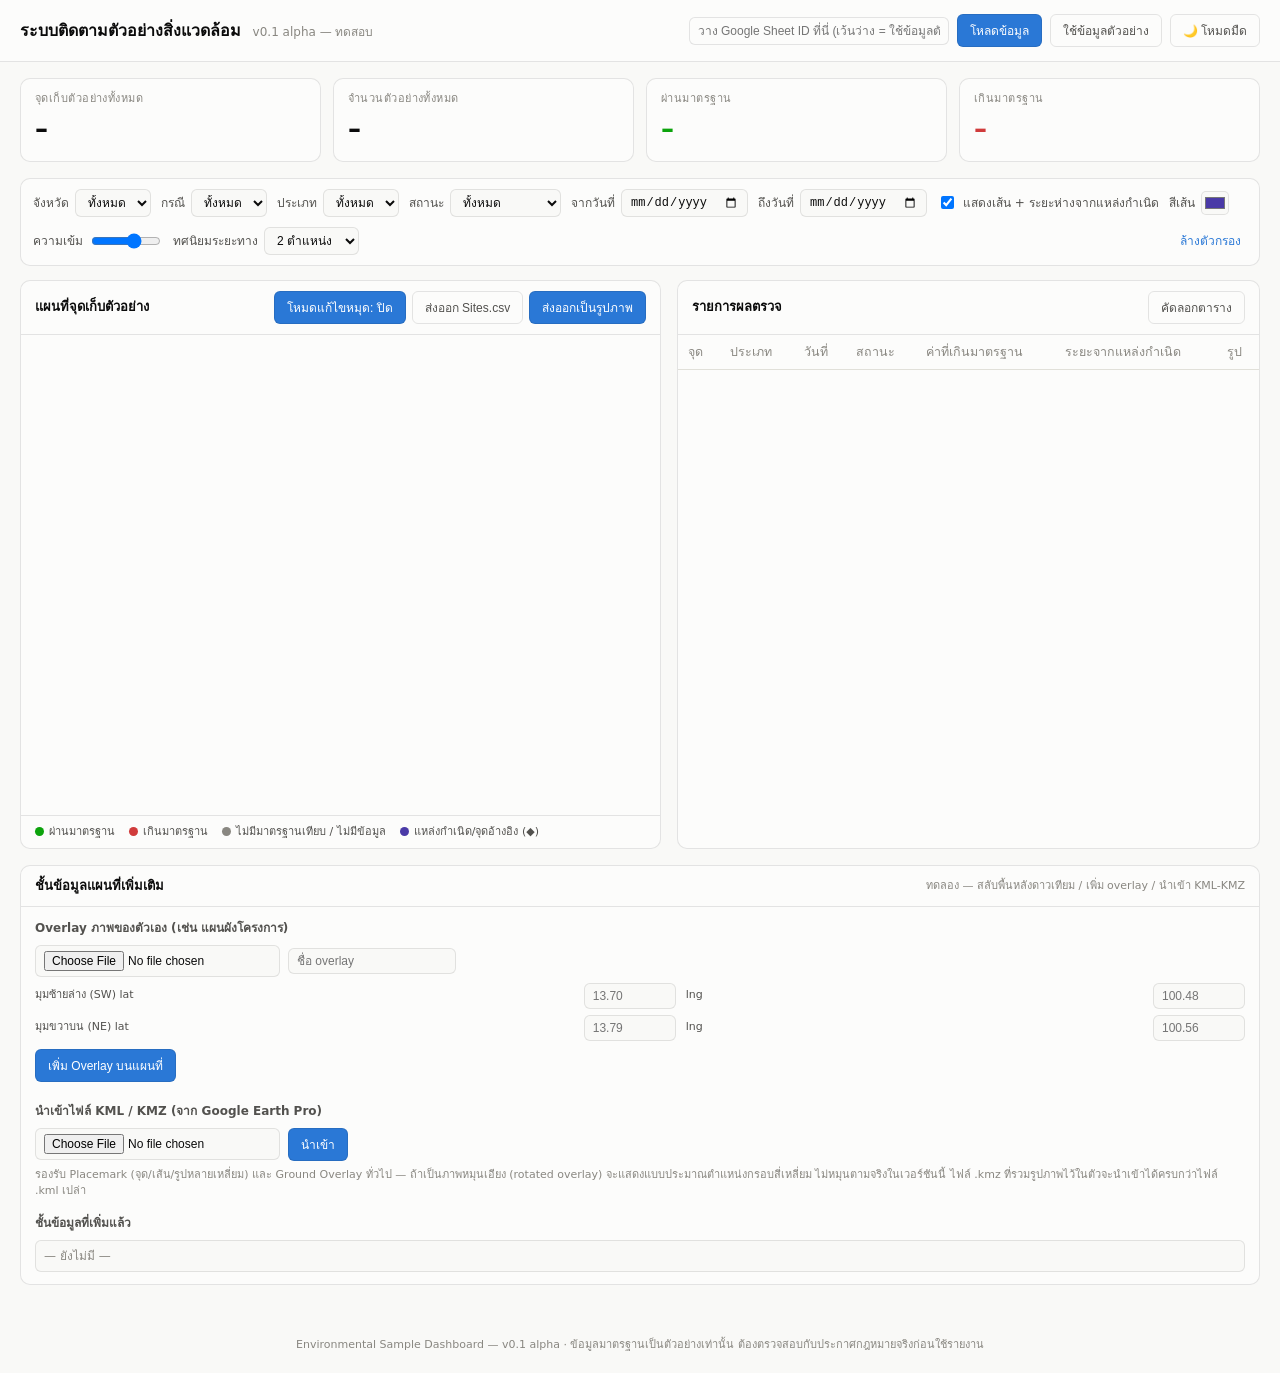
==== dashboard/index.html @ 7a796491 "Add province and case-type filters, demoed with realistic data Sites now carry province (จังหวัด) an" ====
<!doctype html>
<html lang="th">
<head>
<meta charset="UTF-8">
<meta name="viewport" content="width=device-width, initial-scale=1">
<title>Environmental Sample Dashboard — v0.1 alpha</title>
<script>
// Applied before first paint so switching pages/reloading doesn't flash the wrong theme.
(function () {
  try {
    var saved = localStorage.getItem('esd_theme');
    if (saved === 'dark' || saved === 'light') document.documentElement.setAttribute('data-theme', saved);
  } catch (e) {}
})();
</script>
<link rel="stylesheet" href="https://unpkg.com/leaflet@1.9.4/dist/leaflet.css"
  integrity="sha256-p4NxAoJBhIIN+hmNHrzRCf9tD/miZyoHS5obTRR9BMY=" crossorigin=""/>
<style>
  :root {
    color-scheme: light;
    --surface-1:      #fcfcfb;
    --surface-2:      #f9f9f7;
    --text-primary:   #0b0b0b;
    --text-secondary: #52514e;
    --text-muted:     #898781;
    --gridline:       #e1e0d9;
    --border:         rgba(11,11,11,0.10);
    --series-water:   #2a78d6;
    --series-soil:    #eb6834;
    --series-air:     #1baf7a;
    --status-good:    #0ca30c;
    --status-critical:#d03b3b;
    --status-none:    #898781;
    --series-source:  #4a3aa7;
  }
  @media (prefers-color-scheme: dark) {
    :root:not([data-theme="light"]) {
      color-scheme: dark;
      --surface-1:      #1a1a19;
      --surface-2:      #0d0d0d;
      --text-primary:   #ffffff;
      --text-secondary: #c3c2b7;
      --text-muted:     #898781;
      --gridline:       #2c2c2a;
      --border:         rgba(255,255,255,0.10);
      --series-water:   #3987e5;
      --series-soil:    #d95926;
      --series-air:     #199e70;
      --status-good:    #0ca30c;
      --status-critical:#e66767;
      --status-none:    #898781;
      --series-source:  #9085e9;
    }
  }
  :root[data-theme="dark"] {
    color-scheme: dark;
    --surface-1:      #1a1a19;
    --surface-2:      #0d0d0d;
    --text-primary:   #ffffff;
    --text-secondary: #c3c2b7;
    --text-muted:     #898781;
    --gridline:       #2c2c2a;
    --border:         rgba(255,255,255,0.10);
    --series-water:   #3987e5;
    --series-soil:    #d95926;
    --series-air:     #199e70;
    --status-good:    #0ca30c;
    --status-critical:#e66767;
    --status-none:    #898781;
    --series-source:  #9085e9;
  }
  * { box-sizing: border-box; }
  body {
    margin: 0;
    background: var(--surface-2);
    color: var(--text-primary);
    font-family: system-ui, -apple-system, "Segoe UI", "Sarabun", sans-serif;
    font-size: 14px;
    line-height: 1.5;
  }
  header {
    padding: 14px 20px;
    background: var(--surface-1);
    border-bottom: 1px solid var(--border);
    display: flex; align-items: center; justify-content: space-between; gap: 12px; flex-wrap: wrap;
  }
  header h1 { font-size: 16px; margin: 0; font-weight: 600; }
  header .ver { color: var(--text-muted); font-size: 12px; font-weight: 400; margin-left: 6px; }
  .sheet-config { display: flex; gap: 8px; align-items: center; flex-wrap: wrap; }
  .sheet-config input[type=text] {
    width: 260px; padding: 6px 8px; border: 1px solid var(--border); border-radius: 6px;
    background: var(--surface-1); color: var(--text-primary); font-size: 12px;
  }
  .sheet-config button, .btn {
    padding: 6px 12px; border-radius: 6px; border: 1px solid var(--border);
    background: var(--series-water); color: #fff; font-size: 12px; cursor: pointer; font-weight: 500;
  }
  .sheet-config button.secondary, .btn.secondary { background: transparent; color: var(--text-secondary); }
  #status-banner {
    display: none; padding: 8px 20px; font-size: 12px; background: #fff7e6; color: #6b4f00; border-bottom: 1px solid var(--border);
  }
  :root:not([data-theme="light"]) #status-banner { background: #2a2410; color: #eda100; }
  #status-banner.show { display: block; }

  main { padding: 16px 20px; max-width: 1400px; margin: 0 auto; }

  .stat-tiles { display: grid; grid-template-columns: repeat(4, 1fr); gap: 12px; margin-bottom: 16px; }
  @media (max-width: 700px) { .stat-tiles { grid-template-columns: repeat(2, 1fr); } }
  .tile {
    background: var(--surface-1); border: 1px solid var(--border); border-radius: 10px; padding: 12px 14px;
  }
  .tile .label { font-size: 11px; color: var(--text-muted); text-transform: uppercase; letter-spacing: .04em; }
  .tile .value { font-size: 26px; font-weight: 600; margin-top: 2px; font-variant-numeric: proportional-nums; }
  .tile.good .value { color: var(--status-good); }
  .tile.critical .value { color: var(--status-critical); }

  .filters {
    display: flex; gap: 10px; align-items: center; flex-wrap: wrap;
    background: var(--surface-1); border: 1px solid var(--border); border-radius: 10px;
    padding: 10px 12px; margin-bottom: 14px;
  }
  .filters label { font-size: 12px; color: var(--text-secondary); display: flex; align-items: center; gap: 6px; }
  .filters select, .filters input[type=date] {
    padding: 5px 8px; border-radius: 6px; border: 1px solid var(--border);
    background: var(--surface-2); color: var(--text-primary); font-size: 12px;
  }
  .filters input[type=color] {
    width: 28px; height: 24px; padding: 1px; border-radius: 5px; border: 1px solid var(--border);
    background: var(--surface-2); cursor: pointer;
  }
  .filters input[type=range] { width: 70px; vertical-align: middle; }
  .filters .spacer { flex: 1; }
  .filters .reset { font-size: 12px; color: var(--series-water); cursor: pointer; background: none; border: none; }

  .layout { display: grid; grid-template-columns: 1.1fr 1fr; gap: 16px; }
  @media (max-width: 980px) { .layout { grid-template-columns: 1fr; } }

  .panel { background: var(--surface-1); border: 1px solid var(--border); border-radius: 10px; overflow: hidden; margin-bottom: 16px; }
  .panel h2 { font-size: 13px; margin: 0; padding: 10px 14px; border-bottom: 1px solid var(--border); font-weight: 600; display: flex; align-items: center; justify-content: space-between; }
  .panel h2 .hint { font-size: 11px; color: var(--text-muted); font-weight: 400; }
  #map { height: 480px; width: 100%; }

  .legend { display: flex; gap: 14px; padding: 8px 14px; font-size: 11px; color: var(--text-secondary); border-top: 1px solid var(--border); flex-wrap: wrap; }
  .legend .dot { display: inline-block; width: 9px; height: 9px; border-radius: 50%; margin-right: 5px; vertical-align: -1px; }

  .site-label {
    background: rgba(0,0,0,.72); color: #fff; font-size: 10.5px; font-weight: 700;
    padding: 1px 5px; border-radius: 3px; white-space: nowrap; border: none !important;
    box-shadow: none !important;
  }
  .site-label::before { display: none; }

  .source-marker-inner {
    width: 16px; height: 16px; background: var(--series-source); border: 2px solid #fff;
    transform: rotate(45deg); box-shadow: 0 0 0 1px rgba(0,0,0,.3);
  }
  .dist-label {
    background: rgba(255,255,255,.9); color: #333; font-size: 10px; font-weight: 600;
    padding: 0 4px; border-radius: 3px; border: none !important; box-shadow: none !important;
  }
  .dist-label::before { display: none; }

  #edit-hint {
    font-size: 11.5px; color: var(--text-secondary); background: var(--surface-2);
    padding: 6px 14px; border-bottom: 1px solid var(--border);
  }
  .site-edit-form { font-size: 12px; min-width: 220px; }
  .site-edit-form .row { display: flex; align-items: center; justify-content: space-between; gap: 8px; margin-bottom: 6px; }
  .site-edit-form .row label { color: var(--text-secondary); flex-shrink: 0; }
  .site-edit-form .row input, .site-edit-form .row select {
    flex: 1; min-width: 0; padding: 4px 6px; border-radius: 5px; border: 1px solid var(--border);
    background: var(--surface-2); color: var(--text-primary); font-size: 12px;
  }
  .site-edit-form .actions { justify-content: flex-end; margin-top: 8px; margin-bottom: 0; }
  .site-edit-form .actions button {
    padding: 5px 10px; border-radius: 6px; border: 1px solid var(--border); cursor: pointer; font-size: 12px; font-weight: 500;
  }
  .site-edit-form .f-save { background: var(--series-water); color: #fff; border: none; }
  .site-edit-form .f-delete { background: transparent; color: var(--status-critical); }

  .layers-panel-body { padding: 12px 14px; display: flex; flex-direction: column; gap: 14px; }
  .layers-sub h3 { font-size: 12px; margin: 0 0 8px; font-weight: 600; color: var(--text-secondary); }
  .layers-sub .row { display: flex; gap: 8px; align-items: center; flex-wrap: wrap; margin-bottom: 6px; }
  .layers-sub input[type=text], .layers-sub input[type=number], .layers-sub input[type=file] {
    padding: 5px 8px; border-radius: 6px; border: 1px solid var(--border);
    background: var(--surface-2); color: var(--text-primary); font-size: 12px;
  }
  .layers-sub input[type=number] { width: 92px; }
  .layers-sub .coord-grid { display: grid; grid-template-columns: repeat(2, auto 92px); gap: 6px 10px; align-items: center; font-size: 11px; color: var(--text-secondary); }
  .layer-list { list-style: none; margin: 8px 0 0; padding: 0; display: flex; flex-direction: column; gap: 6px; }
  .layer-list li {
    display: flex; align-items: center; gap: 8px; font-size: 12px;
    background: var(--surface-2); border: 1px solid var(--border); border-radius: 6px; padding: 6px 8px;
  }
  .layer-list li .name { flex: 1; cursor: pointer; }
  .layer-list li .name:hover { text-decoration: underline; }
  .layer-list li input[type=range] { width: 70px; }
  .layer-list li button { border: none; background: none; color: var(--status-critical); cursor: pointer; font-size: 12px; }
  .layers-note { font-size: 11px; color: var(--text-muted); }

  .table-wrap { max-height: 480px; overflow: auto; }
  table { width: 100%; border-collapse: collapse; font-size: 12.5px; }
  thead th {
    position: sticky; top: 0; background: var(--surface-1); text-align: left; color: var(--text-muted);
    font-weight: 500; padding: 8px 10px; border-bottom: 1px solid var(--gridline); white-space: nowrap;
  }
  tbody td { padding: 7px 10px; border-bottom: 1px solid var(--gridline); vertical-align: middle; }
  tbody tr:hover { background: var(--surface-2); }
  .badge { display: inline-flex; align-items: center; gap: 5px; font-size: 11px; font-weight: 600; padding: 2px 8px; border-radius: 999px; }
  .badge.good { color: var(--status-good); background: color-mix(in srgb, var(--status-good) 14%, transparent); }
  .badge.critical { color: var(--status-critical); background: color-mix(in srgb, var(--status-critical) 14%, transparent); }
  .badge.none { color: var(--status-none); background: color-mix(in srgb, var(--status-none) 14%, transparent); }
  .type-chip { font-size: 11px; padding: 2px 7px; border-radius: 5px; color: #fff; font-weight: 500; }
  .thumb { width: 32px; height: 32px; border-radius: 5px; object-fit: cover; border: 1px solid var(--border); cursor: pointer; }
  .no-photo { color: var(--text-muted); font-size: 11px; }
  .param-fail { color: var(--status-critical); font-weight: 600; }
  .empty-row td { text-align: center; color: var(--text-muted); padding: 24px; }

  #photo-modal { display: none; position: fixed; inset: 0; background: rgba(0,0,0,.7); z-index: 1000; align-items: center; justify-content: center; }
  #photo-modal.show { display: flex; }
  #photo-modal img { max-width: 90vw; max-height: 90vh; border-radius: 8px; }

  footer { text-align: center; color: var(--text-muted); font-size: 11px; padding: 20px; }
</style>
</head>
<body>

<header>
  <h1>ระบบติดตามตัวอย่างสิ่งแวดล้อม <span class="ver">v0.1 alpha — ทดสอบ</span></h1>
  <div class="sheet-config">
    <input type="text" id="sheet-id-input" placeholder="วาง Google Sheet ID ที่นี่ (เว้นว่าง = ใช้ข้อมูลตัวอย่าง)">
    <button id="load-btn">โหลดข้อมูล</button>
    <button class="secondary" id="demo-btn">ใช้ข้อมูลตัวอย่าง</button>
    <button class="secondary" id="theme-toggle-btn" type="button">🌙 โหมดมืด</button>
  </div>
</header>
<div id="status-banner"></div>

<main>
  <div class="stat-tiles">
    <div class="tile"><div class="label">จุดเก็บตัวอย่างทั้งหมด</div><div class="value" id="stat-sites">–</div></div>
    <div class="tile"><div class="label">จำนวนตัวอย่างทั้งหมด</div><div class="value" id="stat-samples">–</div></div>
    <div class="tile good"><div class="label">ผ่านมาตรฐาน</div><div class="value" id="stat-pass">–</div></div>
    <div class="tile critical"><div class="label">เกินมาตรฐาน</div><div class="value" id="stat-fail">–</div></div>
  </div>

  <div class="filters">
    <label>จังหวัด
      <select id="f-province">
        <option value="all">ทั้งหมด</option>
      </select>
    </label>
    <label>กรณี
      <select id="f-case-type">
        <option value="all">ทั้งหมด</option>
      </select>
    </label>
    <label>ประเภท
      <select id="f-type">
        <option value="all">ทั้งหมด</option>
        <option value="soil">ดิน</option>
        <option value="water">น้ำ</option>
        <option value="air">อากาศ</option>
      </select>
    </label>
    <label>สถานะ
      <select id="f-status">
        <option value="all">ทั้งหมด</option>
        <option value="good">ผ่านมาตรฐาน</option>
        <option value="critical">เกินมาตรฐาน</option>
      </select>
    </label>
    <label>จากวันที่ <input type="date" id="f-from"></label>
    <label>ถึงวันที่ <input type="date" id="f-to"></label>
    <label><input type="checkbox" id="f-show-dist" checked> แสดงเส้น + ระยะห่างจากแหล่งกำเนิด</label>
    <label>สีเส้น <input type="color" id="dist-color" value="#4a3aa7"></label>
    <label>ความเข้ม <input type="range" id="dist-opacity" min="0.15" max="1" step="0.05" value="0.7"></label>
    <label>ทศนิยมระยะทาง
      <select id="dist-decimals">
        <option value="0">จำนวนเต็ม</option>
        <option value="1">1 ตำแหน่ง</option>
        <option value="2" selected>2 ตำแหน่ง</option>
      </select>
    </label>
    <div class="spacer"></div>
    <button class="reset" id="f-reset">ล้างตัวกรอง</button>
  </div>

  <div class="layout">
    <div class="panel">
      <h2>แผนที่จุดเก็บตัวอย่าง
        <span style="display:flex;gap:6px;flex-wrap:wrap">
          <button class="btn" id="edit-mode-btn" type="button" style="font-weight:400">โหมดแก้ไขหมุด: ปิด</button>
          <button class="btn secondary" id="export-sites-btn" type="button" style="font-weight:400">ส่งออก Sites.csv</button>
          <button class="btn" id="export-map-btn" type="button" style="font-weight:400">ส่งออกเป็นรูปภาพ</button>
        </span>
      </h2>
      <div id="edit-hint" style="display:none">โหมดแก้ไข: ลากหมุดเพื่อย้ายตำแหน่ง · คลิกหมุดเพื่อแก้ไข/ลบ · คลิกพื้นที่ว่างบนแผนที่เพื่อเพิ่มจุดใหม่ — การแก้ไขจะอยู่ในหน้านี้เท่านั้น กด "ส่งออก Sites.csv" เพื่อนำไปอัปเดตใน Google Sheet เอง</div>
      <div id="map"></div>
      <div class="legend">
        <span><span class="dot" style="background:var(--status-good)"></span>ผ่านมาตรฐาน</span>
        <span><span class="dot" style="background:var(--status-critical)"></span>เกินมาตรฐาน</span>
        <span><span class="dot" style="background:var(--status-none)"></span>ไม่มีมาตรฐานเทียบ / ไม่มีข้อมูล</span>
        <span><span class="dot" style="background:var(--series-source)"></span>แหล่งกำเนิด/จุดอ้างอิง (◆)</span>
      </div>
    </div>
    <div class="panel">
      <h2>รายการผลตรวจ <button class="btn secondary" id="copy-table-btn" type="button" style="font-weight:400">คัดลอกตาราง</button></h2>
      <div class="table-wrap">
        <table>
          <thead>
            <tr>
              <th>จุด</th><th>ประเภท</th><th>วันที่</th><th>สถานะ</th><th>ค่าที่เกินมาตรฐาน</th><th>ระยะจากแหล่งกำเนิด</th><th>รูป</th>
            </tr>
          </thead>
          <tbody id="results-tbody"></tbody>
        </table>
      </div>
    </div>
  </div>

  <div class="panel">
    <h2>ชั้นข้อมูลแผนที่เพิ่มเติม <span class="hint">ทดลอง — สลับพื้นหลังดาวเทียม / เพิ่ม overlay / นำเข้า KML-KMZ</span></h2>
    <div class="layers-panel-body">

      <div class="layers-sub">
        <h3>Overlay ภาพของตัวเอง (เช่น แผนผังโครงการ)</h3>
        <div class="row">
          <input type="file" id="overlay-file" accept="image/*">
          <input type="text" id="overlay-name" placeholder="ชื่อ overlay">
        </div>
        <div class="coord-grid">
          <span>มุมซ้ายล่าง (SW) lat</span><input type="number" id="ov-south" step="any" placeholder="13.70">
          <span>lng</span><input type="number" id="ov-west" step="any" placeholder="100.48">
          <span>มุมขวาบน (NE) lat</span><input type="number" id="ov-north" step="any" placeholder="13.79">
          <span>lng</span><input type="number" id="ov-east" step="any" placeholder="100.56">
        </div>
        <div class="row" style="margin-top:8px">
          <button class="btn" id="overlay-add-btn" type="button">เพิ่ม Overlay บนแผนที่</button>
        </div>
      </div>

      <div class="layers-sub">
        <h3>นำเข้าไฟล์ KML / KMZ (จาก Google Earth Pro)</h3>
        <div class="row">
          <input type="file" id="kml-file" accept=".kml,.kmz">
          <button class="btn" id="kml-import-btn" type="button">นำเข้า</button>
        </div>
        <div class="layers-note">รองรับ Placemark (จุด/เส้น/รูปหลายเหลี่ยม) และ Ground Overlay ทั่วไป — ถ้าเป็นภาพหมุนเอียง (rotated overlay) จะแสดงแบบประมาณตำแหน่งกรอบสี่เหลี่ยม ไม่หมุนตามจริงในเวอร์ชันนี้ ไฟล์ .kmz ที่รวมรูปภาพไว้ในตัวจะนำเข้าได้ครบกว่าไฟล์ .kml เปล่า</div>
      </div>

      <div class="layers-sub">
        <h3>ชั้นข้อมูลที่เพิ่มแล้ว</h3>
        <ul class="layer-list" id="layer-list"><li style="color:var(--text-muted)">— ยังไม่มี —</li></ul>
      </div>
    </div>
  </div>
</main>

<footer>Environmental Sample Dashboard — v0.1 alpha · ข้อมูลมาตรฐานเป็นตัวอย่างเท่านั้น ต้องตรวจสอบกับประกาศกฎหมายจริงก่อนใช้รายงาน</footer>

<div id="photo-modal"><img id="photo-modal-img" src="" alt=""></div>
<datalist id="province-datalist"></datalist>
<datalist id="case-type-datalist"></datalist>

<script src="https://unpkg.com/leaflet@1.9.4/dist/leaflet.js"
  integrity="sha256-20nQCchB9co0qIjJZRGuk2/Z9VM+kNiyxNV1lvTlZBo=" crossorigin=""></script>
<script src="https://unpkg.com/jszip@3.10.1/dist/jszip.min.js"
  integrity="sha256-rMfkFFWoB2W1/Zx+4bgHim0WC7vKRVrq6FTeZclH1Z4=" crossorigin=""></script>
<script src="https://unpkg.com/html2canvas@1.4.1/dist/html2canvas.min.js"
  integrity="sha256-6H5VB5QyLldKH9oMFUmjxw2uWpPZETQXpCkBaDjquMs=" crossorigin=""></script>
<script>
/* =========================================================================
   CONFIG
   ========================================================================= */

// Parameter definitions per sample type. `key` MUST match the column header
// in the corresponding Google Sheet tab (see /sheets-template).
const PARAM_CONFIG = {
  soil: [
    { key: 'ph', label: 'pH' },
    { key: 'organic_matter', label: 'อินทรียวัตถุ (%)' },
    { key: 'pb', label: 'ตะกั่ว Pb (mg/kg)' },
    { key: 'cd', label: 'แคดเมียม Cd (mg/kg)' },
    { key: 'cr', label: 'โครเมียม Cr (mg/kg)' },
    { key: 'as', label: 'สารหนู As (mg/kg)' },
    { key: 'hg', label: 'ปรอท Hg (mg/kg)' },
  ],
  water: [
    { key: 'ph', label: 'pH' },
    { key: 'do', label: 'DO (mg/L)' },
    { key: 'bod', label: 'BOD (mg/L)' },
    { key: 'turbidity', label: 'ความขุ่น (NTU)' },
    { key: 'coliform', label: 'Coliform (MPN/100ml)' },
    { key: 'pb', label: 'ตะกั่ว Pb (mg/L)' },
  ],
  air: [
    { key: 'pm25', label: 'PM2.5 (µg/m³)' },
    { key: 'pm10', label: 'PM10 (µg/m³)' },
    { key: 'so2', label: 'SO2 (ppb)' },
    { key: 'no2', label: 'NO2 (ppb)' },
    { key: 'co', label: 'CO (ppm)' },
    { key: 'noise', label: 'ระดับเสียง (dBA)' },
  ],
};

const TYPE_LABEL = { soil: 'ดิน', water: 'น้ำ', air: 'อากาศ', source: 'แหล่งกำเนิด/จุดอ้างอิง' };
const TYPE_COLOR = { soil: 'var(--series-soil)', water: 'var(--series-water)', air: 'var(--series-air)', source: 'var(--series-source)' };
const TYPE_COLOR_HEX = { soil: '#eb6834', water: '#2a78d6', air: '#1baf7a', source: '#4a3aa7' };

const SHEET_TABS = { sites: 'Sites', soil: 'Soil_Results', water: 'Water_Results', air: 'Air_Results', standards: 'Standards' };

/* =========================================================================
   DEMO DATA — used when no Sheet ID is configured, or the sheet can't be
   reached. Replace with your own Google Sheet once it's set up.
   ========================================================================= */

const DEMO = {
  sites: [
    { site_id: 'S-001', name: 'บ่อสังเกตการณ์น้ำใต้ดิน จุด 1', type: 'water', lat: 13.7563, lng: 100.5018, project: 'โครงการทดสอบ A', province: 'ราชบุรี', case_type: 'ร้องเรียน' },
    { site_id: 'S-002', name: 'คลองสาธารณะ ท้ายโรงงาน', type: 'water', lat: 13.7301, lng: 100.5231, project: 'โครงการทดสอบ A', province: 'ราชบุรี', case_type: 'ร้องเรียน' },
    { site_id: 'S-003', name: 'แปลงดินเกษตร รอบพื้นที่โครงการ', type: 'soil', lat: 13.7890, lng: 100.4890, project: 'โครงการทดสอบ A', province: 'ราชบุรี', case_type: 'ร้องเรียน' },
    { site_id: 'S-004', name: 'ดินบริเวณบ่อพักกากของเสีย', type: 'soil', lat: 13.7050, lng: 100.5400, project: 'โครงการทดสอบ A', province: 'ราชบุรี', case_type: 'ร้องเรียน' },
    { site_id: 'S-005', name: 'สถานีตรวจวัดอากาศ ชุมชนใกล้เคียง', type: 'air', lat: 13.7700, lng: 100.5550, project: 'โครงการทดสอบ B', province: 'บุรีรัมย์', case_type: 'ตรวจติดตามตามแผน' },
    { site_id: 'S-006', name: 'สถานีตรวจวัดอากาศ แนวรั้วโรงงาน', type: 'air', lat: 13.7420, lng: 100.4700, project: 'โครงการทดสอบ B', province: 'บุรีรัมย์', case_type: 'ตรวจติดตามตามแผน' },
    { site_id: 'SRC-1', name: 'โรงงานอุตสาหกรรม (แหล่งกำเนิด)', type: 'source', lat: 13.7180, lng: 100.5150, project: 'โครงการทดสอบ A', province: 'ราชบุรี', case_type: 'ร้องเรียน' },
    { site_id: 'SRC-2', name: 'ปล่องระบายอากาศ (แหล่งกำเนิด)', type: 'source', lat: 13.7560, lng: 100.5620, project: 'โครงการทดสอบ B', province: 'บุรีรัมย์', case_type: 'ตรวจติดตามตามแผน' },
  ],
  water: [
    { site_id: 'S-001', date: '2026-07-10', sampler: 'สมชาย', ph: 7.1, do: 6.2, bod: 1.8, turbidity: 4, coliform: 200, pb: 0.005, photo_url: '' },
    { site_id: 'S-002', date: '2026-07-10', sampler: 'สมชาย', ph: 6.4, do: 2.1, bod: 12.5, turbidity: 35, coliform: 9000, pb: 0.08, photo_url: '' },
    { site_id: 'S-001', date: '2026-08-05', sampler: 'มานี', ph: 7.3, do: 6.8, bod: 1.5, turbidity: 3, coliform: 150, pb: 0.004, photo_url: '' },
  ],
  soil: [
    { site_id: 'S-003', date: '2026-07-11', sampler: 'สมชาย', ph: 6.8, organic_matter: 3.1, pb: 45, cd: 0.3, cr: 30, as: 2.1, hg: 0.05, photo_url: '' },
    { site_id: 'S-004', date: '2026-07-11', sampler: 'สมชาย', ph: 5.9, organic_matter: 1.2, pb: 420, cd: 5.6, cr: 88, as: 12.4, hg: 0.9, photo_url: '' },
  ],
  air: [
    { site_id: 'S-005', date: '2026-08-01', sampler: 'มานี', pm25: 28, pm10: 55, so2: 4, no2: 15, co: 2, noise: 58, photo_url: '' },
    { site_id: 'S-006', date: '2026-08-01', sampler: 'มานี', pm25: 62, pm10: 130, so2: 12, no2: 40, co: 5, noise: 78, photo_url: '' },
  ],
  // EXAMPLE thresholds only — NOT verified legal values. Replace with the
  // actual figures from the relevant ประกาศกระทรวงทรัพยากรธรรมชาติและสิ่งแวดล้อม
  // (or other applicable notification) before using this for real reporting.
  standards: [
    { sample_type: 'water', parameter: 'ph', min: 5, max: 9 },
    { sample_type: 'water', parameter: 'do', min: 4, max: '' },
    { sample_type: 'water', parameter: 'bod', min: '', max: 4 },
    { sample_type: 'water', parameter: 'turbidity', min: '', max: 20 },
    { sample_type: 'water', parameter: 'coliform', min: '', max: 5000 },
    { sample_type: 'water', parameter: 'pb', min: '', max: 0.05 },
    { sample_type: 'soil', parameter: 'ph', min: 4.5, max: 8.5 },
    { sample_type: 'soil', parameter: 'pb', min: '', max: 400 },
    { sample_type: 'soil', parameter: 'cd', min: '', max: 5 },
    { sample_type: 'soil', parameter: 'cr', min: '', max: 300 },
    { sample_type: 'soil', parameter: 'as', min: '', max: 3.9 },
    { sample_type: 'soil', parameter: 'hg', min: '', max: 0.8 },
    { sample_type: 'air', parameter: 'pm25', min: '', max: 37.5 },
    { sample_type: 'air', parameter: 'pm10', min: '', max: 120 },
    { sample_type: 'air', parameter: 'so2', min: '', max: 100 },
    { sample_type: 'air', parameter: 'no2', min: '', max: 170 },
    { sample_type: 'air', parameter: 'noise', min: '', max: 70 },
  ],
};

/* =========================================================================
   DATA LOADING — Google Sheets (gviz) with demo-data fallback
   ========================================================================= */

function gvizUrl(sheetId, tabName) {
  return `https://docs.google.com/spreadsheets/d/${encodeURIComponent(sheetId)}/gviz/tq?tqx=out:json&sheet=${encodeURIComponent(tabName)}`;
}

async function fetchTab(sheetId, tabName) {
  const res = await fetch(gvizUrl(sheetId, tabName));
  if (!res.ok) throw new Error('sheet fetch failed: ' + tabName);
  const text = await res.text();
  const start = text.indexOf('{');
  const end = text.lastIndexOf('}');
  const json = JSON.parse(text.substring(start, end + 1));
  const cols = json.table.cols.map((c, i) => (c.label || c.id || ('col' + i)).trim());
  return json.table.rows.map(r => {
    const obj = {};
    cols.forEach((c, i) => {
      const cell = r.c[i];
      obj[c] = cell ? (cell.v ?? '') : '';
    });
    return obj;
  });
}

async function loadFromSheet(sheetId) {
  const [sites, soil, water, air, standards] = await Promise.all([
    fetchTab(sheetId, SHEET_TABS.sites),
    fetchTab(sheetId, SHEET_TABS.soil),
    fetchTab(sheetId, SHEET_TABS.water),
    fetchTab(sheetId, SHEET_TABS.air),
    fetchTab(sheetId, SHEET_TABS.standards),
  ]);
  return { sites, soil, water, air, standards };
}

function showBanner(msg) {
  const el = document.getElementById('status-banner');
  el.textContent = msg;
  el.classList.add('show');
}
function hideBanner() {
  document.getElementById('status-banner').classList.remove('show');
}

/* =========================================================================
   EVALUATION — compare results against Standards
   ========================================================================= */

let STANDARDS_INDEX = {};

function buildStandardsIndex(standards) {
  const idx = {};
  standards.forEach(row => {
    const type = String(row.sample_type || '').trim().toLowerCase();
    const param = String(row.parameter || '').trim().toLowerCase();
    if (!type || !param) return;
    idx[type + '.' + param] = {
      min: row.min === '' || row.min == null ? null : Number(row.min),
      max: row.max === '' || row.max == null ? null : Number(row.max),
    };
  });
  return idx;
}

// Returns { status: 'good'|'critical'|'none', failedParams: [{label, value}] }
function evaluateSample(type, row) {
  const params = PARAM_CONFIG[type] || [];
  let sawStandard = false;
  const failed = [];
  for (const p of params) {
    const raw = row[p.key];
    if (raw === '' || raw == null) continue;
    const value = Number(raw);
    if (Number.isNaN(value)) continue;
    const std = STANDARDS_INDEX[type + '.' + p.key];
    if (!std) continue;
    sawStandard = true;
    const tooLow = std.min != null && value < std.min;
    const tooHigh = std.max != null && value > std.max;
    if (tooLow || tooHigh) failed.push({ label: p.label, value });
  }
  if (!sawStandard) return { status: 'none', failedParams: [] };
  return { status: failed.length ? 'critical' : 'good', failedParams: failed };
}

/* =========================================================================
   STATE + RENDER
   ========================================================================= */

let DATA = { sites: [], soil: [], water: [], air: [], standards: [] };
let ALL_SAMPLES = []; // flattened: {site, type, date, sampler, row, evalResult}
let CURRENT_FILTERED = []; // the samples currently shown in the results table (after filters)
let map, markerLayer;

function driveThumb(url, size) {
  if (!url) return null;
  const m = String(url).match(/[-\w]{25,}/);
  if (!m) return url;
  return `https://drive.google.com/thumbnail?id=${m[0]}&sz=w${size || 400}`;
}

function flattenSamples() {
  const sitesById = {};
  DATA.sites.forEach(s => { sitesById[s.site_id] = s; });
  const out = [];
  ['soil', 'water', 'air'].forEach(type => {
    (DATA[type] || []).forEach(row => {
      const site = sitesById[row.site_id];
      if (!site) return;
      out.push({
        type, site, date: row.date, sampler: row.sampler,
        row, evalResult: evaluateSample(type, row),
      });
    });
  });
  out.sort((a, b) => String(b.date).localeCompare(String(a.date)));
  return out;
}

function siteStatus(site) {
  const samples = ALL_SAMPLES.filter(s => s.site.site_id === site.site_id);
  if (!samples.length) return 'none';
  if (samples.some(s => s.evalResult.status === 'critical')) return 'critical';
  if (samples.some(s => s.evalResult.status === 'good')) return 'good';
  return 'none';
}

function statusColorHex(status) {
  if (status === 'good') return '#0ca30c';
  if (status === 'critical') return '#d03b3b';
  return '#898781';
}

// --- distance from source -------------------------------------------------

function haversineKm(a, b) {
  const R = 6371;
  const toRad = d => d * Math.PI / 180;
  const dLat = toRad(b[0] - a[0]);
  const dLng = toRad(b[1] - a[1]);
  const lat1 = toRad(a[0]), lat2 = toRad(b[0]);
  const h = Math.sin(dLat / 2) ** 2 + Math.cos(lat1) * Math.cos(lat2) * Math.sin(dLng / 2) ** 2;
  return R * 2 * Math.asin(Math.sqrt(h));
}

function formatDistanceKm(km) {
  const decimals = Number(document.getElementById('dist-decimals').value);
  return km < 1 ? `${Math.round(km * 1000)} ม.` : `${km.toFixed(decimals)} กม.`;
}

// Sources sharing the same `project` value as the given site.
function sourcesForProject(project) {
  return DATA.sites.filter(s => s.type === 'source' && (s.project || '') === (project || ''));
}

// {distanceKm, source} of the nearest source in the same project, or null.
function nearestSource(site) {
  const sources = sourcesForProject(site.project);
  if (!sources.length) return null;
  let best = null;
  for (const src of sources) {
    const km = haversineKm([site.lat, site.lng], [src.lat, src.lng]);
    if (!best || km < best.distanceKm) best = { distanceKm: km, source: src };
  }
  return best;
}

const BASE_LAYERS = {};

function initMap() {
  map = L.map('map').setView([13.75, 100.52], 7);
  BASE_LAYERS.satellite = L.tileLayer(
    'https://server.arcgisonline.com/ArcGIS/rest/services/World_Imagery/MapServer/tile/{z}/{y}/{x}',
    { maxZoom: 19, attribution: 'Tiles &copy; Esri — Source: Esri, Maxar, Earthstar Geographics, and the GIS User Community' }
  );
  BASE_LAYERS.street = L.tileLayer('https://{s}.tile.openstreetmap.org/{z}/{x}/{y}.png', {
    maxZoom: 19, attribution: '&copy; OpenStreetMap contributors',
  });
  BASE_LAYERS.satellite.addTo(map);
  L.control.layers(
    { 'ภาพถ่ายดาวเทียม (Esri)': BASE_LAYERS.satellite, 'แผนที่ถนน (OSM)': BASE_LAYERS.street },
    null, { position: 'topright' }
  ).addTo(map);
  markerLayer = L.layerGroup().addTo(map);
  map.on('click', (e) => {
    if (!EDIT_MODE) return;
    L.popup().setLatLng(e.latlng).setContent(buildSiteForm(null, true, e.latlng)).openOn(map);
  });
}

function siteDivIcon(color) {
  return L.divIcon({
    className: '', iconSize: [18, 18], iconAnchor: [9, 9],
    html: `<div style="width:14px;height:14px;border-radius:50%;background:${color};border:2px solid #fff;box-shadow:0 0 0 1px rgba(0,0,0,.3)"></div>`,
  });
}
const SOURCE_ICON = L.divIcon({
  className: '', html: '<div class="source-marker-inner"></div>', iconSize: [16, 16], iconAnchor: [8, 8],
});

function attachEditBehavior(marker, site) {
  if (marker.getElement()) marker.getElement().dataset.siteId = site.site_id;
  marker.options.draggable = EDIT_MODE;
  if (marker.dragging) EDIT_MODE ? marker.dragging.enable() : marker.dragging.disable();
  if (!EDIT_MODE) return;
  marker.on('dragend', () => {
    const { lat, lng } = marker.getLatLng();
    site.lat = lat; site.lng = lng;
    SITES_EDITED = true;
    renderAll();
  });
  marker.on('click', () => {
    L.popup().setLatLng(marker.getLatLng()).setContent(buildSiteForm(site, false)).openOn(map);
  });
}

function passesLocationFilter(site) {
  const province = document.getElementById('f-province').value;
  const caseType = document.getElementById('f-case-type').value;
  if (province !== 'all' && site.province !== province) return false;
  if (caseType !== 'all' && site.case_type !== caseType) return false;
  return true;
}

function renderMap(filteredSamples, fit = true) {
  markerLayer.clearLayers();
  const visibleSiteIds = new Set(filteredSamples.map(s => s.site.site_id));
  const bounds = [];
  const showDist = document.getElementById('f-show-dist').checked;

  // Source / reference points — shown regardless of type/status/date filters
  // (they carry no samples of their own), but still respect จังหวัด/กรณี.
  DATA.sites.filter(s => s.type === 'source').forEach(site => {
    if (!EDIT_MODE && !passesLocationFilter(site)) return;
    const marker = L.marker([site.lat, site.lng], { icon: SOURCE_ICON }).addTo(markerLayer);
    marker.bindTooltip(escapeHtml(site.site_id), { permanent: true, direction: 'top', offset: [0, -8], className: 'site-label' });
    if (EDIT_MODE) {
      attachEditBehavior(marker, site);
    } else {
      marker.bindPopup(`<b>${escapeHtml(site.name)}</b><br><span style="color:#666">${escapeHtml(site.site_id)} · แหล่งกำเนิด/จุดอ้างอิง</span><br>โครงการ: ${escapeHtml(site.project || '-')}<br>จังหวัด: ${escapeHtml(site.province || '-')} · กรณี: ${escapeHtml(site.case_type || '-')}`);
    }
    bounds.push([site.lat, site.lng]);
  });

  DATA.sites.filter(s => s.type !== 'source').forEach(site => {
    if (!EDIT_MODE && !visibleSiteIds.has(site.site_id)) return;
    const status = siteStatus(site);
    const color = statusColorHex(status);
    const marker = L.marker([site.lat, site.lng], { icon: siteDivIcon(color) }).addTo(markerLayer);
    marker.bindTooltip(escapeHtml(site.site_id), { permanent: true, direction: 'top', offset: [0, -8], className: 'site-label' });
    const samples = filteredSamples.filter(s => s.site.site_id === site.site_id);
    const latest = samples[0];
    const nearest = nearestSource(site);

    if (EDIT_MODE) {
      attachEditBehavior(marker, site);
    } else {
      let popup = `<b>${escapeHtml(site.name)}</b><br>
        <span style="color:#666">${escapeHtml(site.site_id)} · ${TYPE_LABEL[site.type] || site.type}</span><br>
        โครงการ: ${escapeHtml(site.project || '-')}<br>
        จังหวัด: ${escapeHtml(site.province || '-')} · กรณี: ${escapeHtml(site.case_type || '-')}<br>
        จำนวนตัวอย่าง (ตามตัวกรอง): ${samples.length}`;
      if (latest) {
        popup += `<br>ล่าสุด: ${escapeHtml(latest.date)} — สถานะ: ${statusLabel(latest.evalResult.status)}`;
      }
      if (nearest) {
        popup += `<br>ระยะจาก ${escapeHtml(nearest.source.site_id)}: ${formatDistanceKm(nearest.distanceKm)}`;
      }
      marker.bindPopup(popup);
    }
    bounds.push([site.lat, site.lng]);

    if (showDist && nearest) {
      const lineColor = document.getElementById('dist-color').value;
      const lineOpacity = Number(document.getElementById('dist-opacity').value);
      const line = L.polyline([[site.lat, site.lng], [nearest.source.lat, nearest.source.lng]], {
        color: lineColor, weight: 1.5, dashArray: '4,5', opacity: lineOpacity,
      }).addTo(markerLayer);
      line.bindTooltip(formatDistanceKm(nearest.distanceKm), { permanent: true, direction: 'center', className: 'dist-label' });
    }
  });

  if (fit && bounds.length) map.fitBounds(bounds, { padding: [30, 30], maxZoom: 13 });
}

function statusLabel(status) {
  if (status === 'good') return 'ผ่านมาตรฐาน';
  if (status === 'critical') return 'เกินมาตรฐาน';
  return 'ไม่มีมาตรฐานเทียบ';
}

function escapeHtml(str) {
  return String(str ?? '').replace(/[&<>"']/g, c => ({'&':'&amp;','<':'&lt;','>':'&gt;','"':'&quot;',"'":'&#39;'}[c]));
}

function renderTable(filteredSamples) {
  const tbody = document.getElementById('results-tbody');
  if (!filteredSamples.length) {
    tbody.innerHTML = `<tr class="empty-row"><td colspan="7">ไม่พบข้อมูลตามตัวกรองที่เลือก</td></tr>`;
    return;
  }
  tbody.innerHTML = filteredSamples.map(s => {
    const badgeClass = s.evalResult.status;
    const failedText = s.evalResult.failedParams.length
      ? s.evalResult.failedParams.map(f => `<span class="param-fail">${escapeHtml(f.label)} = ${f.value}</span>`).join(', ')
      : '<span style="color:var(--text-muted)">–</span>';
    const photo = s.row.photo_url ? driveThumb(s.row.photo_url, 200) : null;
    const photoCell = photo
      ? `<img class="thumb" src="${photo}" data-full="${driveThumb(s.row.photo_url, 1200)}" onclick="openPhoto(this.dataset.full)">`
      : `<span class="no-photo">ไม่มีรูป</span>`;
    const nearest = nearestSource(s.site);
    const distCell = nearest
      ? `${formatDistanceKm(nearest.distanceKm)} <span style="color:var(--text-muted)">จาก ${escapeHtml(nearest.source.site_id)}</span>`
      : '<span style="color:var(--text-muted)">–</span>';
    return `<tr>
      <td>${escapeHtml(s.site.name)}<br><span style="color:var(--text-muted);font-size:11px">${escapeHtml(s.site.site_id)}</span></td>
      <td><span class="type-chip" style="background:${TYPE_COLOR_HEX[s.type]}">${TYPE_LABEL[s.type]}</span></td>
      <td>${escapeHtml(s.date)}</td>
      <td><span class="badge ${badgeClass}">${statusLabel(s.evalResult.status)}</span></td>
      <td>${failedText}</td>
      <td>${distCell}</td>
      <td>${photoCell}</td>
    </tr>`;
  }).join('');
}

function resultsTableRows(samples) {
  const headers = ['จุด', 'รหัสจุด', 'ประเภท', 'วันที่', 'สถานะ', 'ค่าที่เกินมาตรฐาน', 'ระยะจากแหล่งกำเนิด', 'รูป'];
  const rows = samples.map(s => {
    const failedText = s.evalResult.failedParams.length
      ? s.evalResult.failedParams.map(f => `${f.label} = ${f.value}`).join('; ')
      : '';
    const nearest = nearestSource(s.site);
    const distText = nearest ? `${formatDistanceKm(nearest.distanceKm)} จาก ${nearest.source.site_id}` : '';
    return [
      s.site.name, s.site.site_id, TYPE_LABEL[s.type] || s.type, s.date,
      statusLabel(s.evalResult.status), failedText, distText, s.row.photo_url || '',
    ];
  });
  return { headers, rows };
}

function resultsTableToTsv(samples) {
  const { headers, rows } = resultsTableRows(samples);
  return [headers, ...rows].map(cols => cols.map(c => String(c).replace(/\t/g, ' ').replace(/\n/g, ' ')).join('\t')).join('\n');
}

// Real <table> markup — pasting plain tab-separated text into Word/Docs
// doesn't reliably become a table, but pasting HTML with a <table> does.
function resultsTableToHtml(samples) {
  const { headers, rows } = resultsTableRows(samples);
  const th = c => `<th style="border:1px solid #999;padding:4px 8px;background:#eee;font-weight:bold;text-align:left">${escapeHtml(c)}</th>`;
  const td = c => `<td style="border:1px solid #999;padding:4px 8px">${escapeHtml(c)}</td>`;
  const headRow = `<tr>${headers.map(th).join('')}</tr>`;
  const bodyRows = rows.map(cols => `<tr>${cols.map(td).join('')}</tr>`).join('');
  return `<table style="border-collapse:collapse;font-family:sans-serif;font-size:13px">${headRow}${bodyRows}</table>`;
}

async function copyResultsTable() {
  const btn = document.getElementById('copy-table-btn');
  const originalText = btn.textContent;
  const tsv = resultsTableToTsv(CURRENT_FILTERED);
  const html = resultsTableToHtml(CURRENT_FILTERED);
  let ok = false;
  if (window.ClipboardItem && navigator.clipboard.write) {
    try {
      await navigator.clipboard.write([
        new ClipboardItem({
          'text/html': new Blob([html], { type: 'text/html' }),
          'text/plain': new Blob([tsv], { type: 'text/plain' }),
        }),
      ]);
      ok = true;
    } catch (err) { console.error(err); }
  }
  if (!ok) {
    // Fallback: select a real rendered table and let execCommand('copy')
    // pick up its HTML — plain writeText would only paste as tab text.
    const container = document.createElement('div');
    container.contentEditable = 'true';
    container.style.position = 'fixed';
    container.style.opacity = '0';
    container.style.pointerEvents = 'none';
    container.innerHTML = html;
    document.body.appendChild(container);
    const range = document.createRange();
    range.selectNodeContents(container);
    const selection = window.getSelection();
    selection.removeAllRanges();
    selection.addRange(range);
    try { document.execCommand('copy'); } catch (err) { console.error(err); }
    selection.removeAllRanges();
    document.body.removeChild(container);
  }
  btn.textContent = 'คัดลอกแล้ว ✓';
  setTimeout(() => { btn.textContent = originalText; }, 1500);
}
document.getElementById('copy-table-btn').addEventListener('click', copyResultsTable);

function openPhoto(url) {
  document.getElementById('photo-modal-img').src = url;
  document.getElementById('photo-modal').classList.add('show');
}
document.getElementById('photo-modal').addEventListener('click', () => {
  document.getElementById('photo-modal').classList.remove('show');
});

function renderStats(filteredSamples) {
  const siteIds = new Set(filteredSamples.map(s => s.site.site_id));
  document.getElementById('stat-sites').textContent = siteIds.size;
  document.getElementById('stat-samples').textContent = filteredSamples.length;
  const evaluated = filteredSamples.filter(s => s.evalResult.status !== 'none');
  const pass = evaluated.filter(s => s.evalResult.status === 'good').length;
  const fail = evaluated.filter(s => s.evalResult.status === 'critical').length;
  document.getElementById('stat-pass').textContent = evaluated.length ? `${pass} (${Math.round(pass/evaluated.length*100)}%)` : '–';
  document.getElementById('stat-fail').textContent = fail;
}

// Rebuilds the จังหวัด/กรณี dropdown options from whatever values exist in
// the loaded Sites — these aren't fixed enums like ประเภท/สถานะ, so the
// option lists have to follow the data.
function populateDynamicFilters() {
  [
    ['f-province', 'province-datalist', 'province'],
    ['f-case-type', 'case-type-datalist', 'case_type'],
  ].forEach(([selectId, datalistId, field]) => {
    const select = document.getElementById(selectId);
    const previous = select.value;
    const values = [...new Set(DATA.sites.map(s => s[field]).filter(v => v))].sort((a, b) => a.localeCompare(b, 'th'));
    select.innerHTML = '<option value="all">ทั้งหมด</option>' +
      values.map(v => `<option value="${escapeHtml(v)}">${escapeHtml(v)}</option>`).join('');
    select.value = values.includes(previous) ? previous : 'all';
    document.getElementById(datalistId).innerHTML = values.map(v => `<option value="${escapeHtml(v)}">`).join('');
  });
}

function applyFilters(fit = true) {
  const type = document.getElementById('f-type').value;
  const status = document.getElementById('f-status').value;
  const from = document.getElementById('f-from').value;
  const to = document.getElementById('f-to').value;
  const province = document.getElementById('f-province').value;
  const caseType = document.getElementById('f-case-type').value;
  let filtered = ALL_SAMPLES.filter(s => {
    if (type !== 'all' && s.type !== type) return false;
    if (status !== 'all' && s.evalResult.status !== status) return false;
    if (from && String(s.date) < from) return false;
    if (to && String(s.date) > to) return false;
    if (province !== 'all' && s.site.province !== province) return false;
    if (caseType !== 'all' && s.site.case_type !== caseType) return false;
    return true;
  });
  CURRENT_FILTERED = filtered;
  renderStats(filtered);
  renderTable(filtered);
  renderMap(filtered, fit);
}

function renderAll(fit = true) {
  ALL_SAMPLES = flattenSamples();
  applyFilters(fit);
}

['f-type', 'f-status', 'f-from', 'f-to', 'f-province', 'f-case-type'].forEach(id => {
  document.getElementById(id).addEventListener('change', () => applyFilters(true));
});
['f-show-dist', 'dist-color', 'dist-decimals'].forEach(id => {
  document.getElementById(id).addEventListener('change', () => applyFilters(false));
});
document.getElementById('dist-opacity').addEventListener('input', () => applyFilters(false));
document.getElementById('f-reset').addEventListener('click', () => {
  document.getElementById('f-type').value = 'all';
  document.getElementById('f-status').value = 'all';
  document.getElementById('f-from').value = '';
  document.getElementById('f-to').value = '';
  document.getElementById('f-province').value = 'all';
  document.getElementById('f-case-type').value = 'all';
  applyFilters();
});

/* =========================================================================
   MAP LAYERS — custom image overlays + KML/KMZ import
   ========================================================================= */

let CUSTOM_LAYERS = []; // {id, name, kind:'image'|'feature', leafletLayer, bounds}
let customLayerSeq = 0;

function renderLayerList() {
  const ul = document.getElementById('layer-list');
  if (!CUSTOM_LAYERS.length) {
    ul.innerHTML = '<li style="color:var(--text-muted)">— ยังไม่มี —</li>';
    return;
  }
  ul.innerHTML = '';
  CUSTOM_LAYERS.forEach(entry => {
    const li = document.createElement('li');

    const checkbox = document.createElement('input');
    checkbox.type = 'checkbox';
    checkbox.checked = map.hasLayer(entry.leafletLayer);
    checkbox.addEventListener('change', () => {
      if (checkbox.checked) entry.leafletLayer.addTo(map);
      else map.removeLayer(entry.leafletLayer);
    });
    li.appendChild(checkbox);

    const nameSpan = document.createElement('span');
    nameSpan.className = 'name';
    nameSpan.textContent = entry.name;
    nameSpan.title = 'คลิกเพื่อซูมไปยังชั้นข้อมูลนี้';
    nameSpan.addEventListener('click', () => {
      if (entry.bounds) map.fitBounds(entry.bounds, { padding: [30, 30] });
    });
    li.appendChild(nameSpan);

    if (entry.kind === 'image') {
      const opacityInput = document.createElement('input');
      opacityInput.type = 'range';
      opacityInput.min = '0.1'; opacityInput.max = '1'; opacityInput.step = '0.05';
      opacityInput.value = String(entry.leafletLayer.options.opacity ?? 0.85);
      opacityInput.addEventListener('input', () => entry.leafletLayer.setOpacity(Number(opacityInput.value)));
      li.appendChild(opacityInput);
    }

    const removeBtn = document.createElement('button');
    removeBtn.type = 'button';
    removeBtn.textContent = 'ลบ';
    removeBtn.addEventListener('click', () => {
      map.removeLayer(entry.leafletLayer);
      CUSTOM_LAYERS = CUSTOM_LAYERS.filter(e => e.id !== entry.id);
      renderLayerList();
    });
    li.appendChild(removeBtn);

    ul.appendChild(li);
  });
}

function addImageOverlayLayer(name, imageUrl, bounds) {
  const layer = L.imageOverlay(imageUrl, bounds, { opacity: 0.85 }).addTo(map);
  CUSTOM_LAYERS.push({ id: ++customLayerSeq, name, kind: 'image', leafletLayer: layer, bounds });
  renderLayerList();
  map.fitBounds(bounds, { padding: [30, 30] });
}

document.getElementById('overlay-add-btn').addEventListener('click', () => {
  const fileInput = document.getElementById('overlay-file');
  const file = fileInput.files[0];
  const south = parseFloat(document.getElementById('ov-south').value);
  const west = parseFloat(document.getElementById('ov-west').value);
  const north = parseFloat(document.getElementById('ov-north').value);
  const east = parseFloat(document.getElementById('ov-east').value);
  const name = document.getElementById('overlay-name').value.trim() || 'Overlay';
  if (!file) { alert('เลือกไฟล์รูปภาพก่อน'); return; }
  if ([south, west, north, east].some(Number.isNaN)) { alert('กรอกพิกัดมุมภาพให้ครบทั้ง 4 ช่อง'); return; }
  const reader = new FileReader();
  reader.onload = () => {
    addImageOverlayLayer(name, reader.result, [[south, west], [north, east]]);
    fileInput.value = '';
    document.getElementById('overlay-name').value = '';
  };
  reader.readAsDataURL(file);
});

// --- KML / KMZ import -----------------------------------------------------

function parseKmlCoordinates(text) {
  return text.trim().split(/\s+/).filter(Boolean).map(triplet => {
    const [lng, lat] = triplet.split(',').map(Number);
    return [lat, lng];
  });
}

function firstText(el, tag) {
  const node = el.querySelector(tag);
  return node ? node.textContent.trim() : '';
}

// resolveHref(href) -> Promise<usableUrl|null>
async function parseKmlDocument(xmlText, resolveHref, group) {
  const xml = new DOMParser().parseFromString(xmlText, 'text/xml');
  let imported = 0, skipped = 0;
  const featureBounds = [];

  for (const pm of xml.querySelectorAll('Placemark')) {
    const name = firstText(pm, 'name') || 'Placemark';
    const point = pm.querySelector('Point > coordinates');
    const line = pm.querySelector('LineString > coordinates');
    const poly = pm.querySelector('Polygon outerBoundaryIs LinearRing coordinates');
    if (point) {
      const [latlng] = parseKmlCoordinates(point.textContent);
      const marker = L.marker(latlng).bindPopup(escapeHtml(name)).addTo(group);
      featureBounds.push(latlng);
      imported++;
    } else if (line) {
      const latlngs = parseKmlCoordinates(line.textContent);
      L.polyline(latlngs, { color: '#2a78d6', weight: 3 }).bindPopup(escapeHtml(name)).addTo(group);
      featureBounds.push(...latlngs);
      imported++;
    } else if (poly) {
      const latlngs = parseKmlCoordinates(poly.textContent);
      L.polygon(latlngs, { color: '#eb6834', weight: 2, fillOpacity: 0.15 }).bindPopup(escapeHtml(name)).addTo(group);
      featureBounds.push(...latlngs);
      imported++;
    }
  }

  for (const go of xml.querySelectorAll('GroundOverlay')) {
    const name = firstText(go, 'name') || 'Ground Overlay';
    const href = firstText(go, 'Icon > href');
    if (!href) { skipped++; continue; }
    const url = await resolveHref(href);
    if (!url) { skipped++; continue; }

    const box = go.querySelector('LatLonBox');
    let sw, ne;
    if (box) {
      const north = parseFloat(firstText(box, 'north'));
      const south = parseFloat(firstText(box, 'south'));
      const east = parseFloat(firstText(box, 'east'));
      const west = parseFloat(firstText(box, 'west'));
      sw = [south, west]; ne = [north, east];
    } else {
      const quad = go.querySelector('LatLonQuad coordinates, [*|LatLonQuad] coordinates');
      if (!quad) { skipped++; continue; }
      const pts = parseKmlCoordinates(quad.textContent);
      const lats = pts.map(p => p[0]), lngs = pts.map(p => p[1]);
      sw = [Math.min(...lats), Math.min(...lngs)];
      ne = [Math.max(...lats), Math.max(...lngs)];
    }
    const layer = L.imageOverlay(url, [sw, ne], { opacity: 0.85 }).addTo(group);
    CUSTOM_LAYERS.push({ id: ++customLayerSeq, name: `[KML] ${name}`, kind: 'image', leafletLayer: layer, bounds: [sw, ne] });
    featureBounds.push(sw, ne);
    imported++;
  }

  return { imported, skipped, featureBounds };
}

document.getElementById('kml-import-btn').addEventListener('click', async () => {
  const fileInput = document.getElementById('kml-file');
  const file = fileInput.files[0];
  if (!file) { alert('เลือกไฟล์ .kml หรือ .kmz ก่อน'); return; }

  const group = L.layerGroup().addTo(map);
  let imported = 0, skipped = 0, featureBounds = [];

  try {
    if (/\.kmz$/i.test(file.name)) {
      const zip = await JSZip.loadAsync(file);
      const kmlEntry = Object.values(zip.files).find(f => /\.kml$/i.test(f.name));
      if (!kmlEntry) throw new Error('ไม่พบไฟล์ .kml ภายใน .kmz');
      const kmlText = await kmlEntry.async('text');
      const resolveHref = async (href) => {
        const norm = href.replace(/^\.?\//, '');
        const entry = zip.file(norm) || zip.file(href) || Object.values(zip.files).find(f => f.name.endsWith(href));
        if (!entry) return null;
        const blob = await entry.async('blob');
        return URL.createObjectURL(blob);
      };
      ({ imported, skipped, featureBounds } = await parseKmlDocument(kmlText, resolveHref, group));
    } else {
      const kmlText = await file.text();
      const resolveHref = async (href) => (/^https?:\/\//i.test(href) ? href : null);
      ({ imported, skipped, featureBounds } = await parseKmlDocument(kmlText, resolveHref, group));
    }
  } catch (err) {
    console.error(err);
    map.removeLayer(group);
    alert('นำเข้าไฟล์ไม่สำเร็จ: ' + err.message);
    return;
  }

  if (imported === 0) {
    map.removeLayer(group);
    alert('ไม่พบข้อมูลที่นำเข้าได้จากไฟล์นี้');
    return;
  }

  CUSTOM_LAYERS.push({ id: ++customLayerSeq, name: `[KML] ${file.name} (${imported} รายการ)`, kind: 'feature', leafletLayer: group, bounds: featureBounds.length ? featureBounds : null });
  renderLayerList();
  if (featureBounds.length) map.fitBounds(featureBounds, { padding: [30, 30] });
  fileInput.value = '';
  if (skipped > 0) alert(`นำเข้าสำเร็จ ${imported} รายการ, ข้าม ${skipped} รายการ (มักเป็น Ground Overlay ที่หารูปภาพอ้างอิงไม่พบ — ใช้ไฟล์ .kmz แทน .kml จะช่วยได้)`);
});

/* =========================================================================
   EDIT SITES — drag/add/edit/delete pins, local-only, export as CSV
   ========================================================================= */

let EDIT_MODE = false;
let SITES_EDITED = false;

function refreshExportSitesLabel() {
  document.getElementById('export-sites-btn').textContent =
    SITES_EDITED ? 'ส่งออก Sites.csv (มีการแก้ไข)' : 'ส่งออก Sites.csv';
}

function buildSiteForm(site, isNew, latlng) {
  const wrap = document.createElement('div');
  wrap.className = 'site-edit-form';
  const lat = site ? site.lat : latlng.lat;
  const lng = site ? site.lng : latlng.lng;
  wrap.innerHTML = `
    <div class="row"><label>รหัสจุด</label><input type="text" class="f-id" value="${escapeHtml(site ? site.site_id : '')}" ${isNew ? '' : 'readonly'}></div>
    <div class="row"><label>ชื่อจุด</label><input type="text" class="f-name" value="${escapeHtml(site ? site.name : '')}"></div>
    <div class="row"><label>ประเภท</label>
      <select class="f-type">
        ${['water', 'soil', 'air', 'source'].map(t => `<option value="${t}" ${site && site.type === t ? 'selected' : ''}>${TYPE_LABEL[t]}</option>`).join('')}
      </select>
    </div>
    <div class="row"><label>โครงการ</label><input type="text" class="f-project" value="${escapeHtml(site ? site.project : '')}"></div>
    <div class="row"><label>จังหวัด</label><input type="text" class="f-province" value="${escapeHtml(site ? site.province : '')}" list="province-datalist"></div>
    <div class="row"><label>กรณี</label><input type="text" class="f-case-type" value="${escapeHtml(site ? site.case_type : '')}" list="case-type-datalist"></div>
    <div class="row"><label>Lat</label><input type="number" step="any" class="f-lat" value="${lat}"></div>
    <div class="row"><label>Lng</label><input type="number" step="any" class="f-lng" value="${lng}"></div>
    <div class="row actions">
      <button type="button" class="btn f-save">${isNew ? 'เพิ่มจุด' : 'บันทึก'}</button>
      ${isNew ? '' : '<button type="button" class="btn f-delete">ลบจุดนี้</button>'}
    </div>
  `;
  wrap.querySelector('.f-save').addEventListener('click', () => {
    const id = wrap.querySelector('.f-id').value.trim();
    const name = wrap.querySelector('.f-name').value.trim();
    const type = wrap.querySelector('.f-type').value;
    const project = wrap.querySelector('.f-project').value.trim();
    const province = wrap.querySelector('.f-province').value.trim();
    const caseType = wrap.querySelector('.f-case-type').value.trim();
    const newLat = parseFloat(wrap.querySelector('.f-lat').value);
    const newLng = parseFloat(wrap.querySelector('.f-lng').value);
    if (!id || !name || Number.isNaN(newLat) || Number.isNaN(newLng)) {
      alert('กรอกรหัสจุด ชื่อ และพิกัดให้ครบ'); return;
    }
    if (isNew) {
      if (DATA.sites.some(s => s.site_id === id)) { alert('รหัสจุดนี้มีอยู่แล้ว ใช้รหัสอื่น'); return; }
      DATA.sites.push({ site_id: id, name, type, lat: newLat, lng: newLng, project, province, case_type: caseType });
    } else {
      Object.assign(site, { name, type, project, province, case_type: caseType, lat: newLat, lng: newLng });
    }
    SITES_EDITED = true;
    refreshExportSitesLabel();
    map.closePopup();
    populateDynamicFilters();
    renderAll(false);
  });
  if (!isNew) {
    wrap.querySelector('.f-delete').addEventListener('click', () => {
      if (!confirm(`ลบจุด ${site.site_id} ออกจากแผนที่?\n(จะไม่ลบผลตรวจที่เชื่อมกับจุดนี้ในชีท Google Sheets — ลบเฉพาะในหน้านี้เท่านั้น)`)) return;
      DATA.sites = DATA.sites.filter(s => s.site_id !== site.site_id);
      SITES_EDITED = true;
      refreshExportSitesLabel();
      map.closePopup();
      populateDynamicFilters();
      renderAll(false);
    });
  }
  return wrap;
}

function sitesToCsv(sites) {
  const headers = ['site_id', 'name', 'type', 'lat', 'lng', 'project', 'province', 'case_type'];
  const escapeCsv = v => {
    const s = String(v ?? '');
    return /[",\n]/.test(s) ? '"' + s.replace(/"/g, '""') + '"' : s;
  };
  const lines = [headers.join(',')];
  sites.forEach(s => lines.push(headers.map(h => escapeCsv(s[h])).join(',')));
  return lines.join('\r\n');
}

document.getElementById('edit-mode-btn').addEventListener('click', () => {
  EDIT_MODE = !EDIT_MODE;
  const btn = document.getElementById('edit-mode-btn');
  btn.textContent = EDIT_MODE ? 'โหมดแก้ไขหมุด: เปิด' : 'โหมดแก้ไขหมุด: ปิด';
  btn.style.background = EDIT_MODE ? 'var(--status-critical)' : '';
  document.getElementById('edit-hint').style.display = EDIT_MODE ? 'block' : 'none';
  map.getContainer().style.cursor = EDIT_MODE ? 'crosshair' : '';
  applyFilters(false);
});

document.getElementById('export-sites-btn').addEventListener('click', () => {
  const csv = sitesToCsv(DATA.sites);
  const blob = new Blob(['﻿' + csv], { type: 'text/csv;charset=utf-8;' });
  const url = URL.createObjectURL(blob);
  const link = document.createElement('a');
  const stamp = new Date().toISOString().slice(0, 10);
  link.download = `Sites-edited-${stamp}.csv`;
  link.href = url;
  link.click();
  URL.revokeObjectURL(url);
});

/* =========================================================================
   EXPORT MAP AS IMAGE
   ========================================================================= */

document.getElementById('export-map-btn').addEventListener('click', async () => {
  const btn = document.getElementById('export-map-btn');
  const controls = document.querySelector('#map .leaflet-control-container');
  const originalText = btn.textContent;
  btn.textContent = 'กำลังส่งออก...';
  btn.disabled = true;
  if (controls) controls.style.display = 'none';
  try {
    const timeout = new Promise((_, reject) => setTimeout(() => reject(new Error('timeout')), 20000));
    const canvas = await Promise.race([
      html2canvas(document.getElementById('map'), { useCORS: true, allowTaint: false }),
      timeout,
    ]);
    const link = document.createElement('a');
    const stamp = new Date().toISOString().slice(0, 10);
    link.download = `environmental-map-${stamp}.png`;
    link.href = canvas.toDataURL('image/png');
    link.click();
  } catch (err) {
    console.error(err);
    alert('ส่งออกรูปภาพไม่สำเร็จ (หรือใช้เวลานานเกินไป) มักเกิดจากพื้นหลังแผนที่ (เช่น OpenStreetMap) ไม่อนุญาตให้ดึงภาพข้ามโดเมน (CORS) หรือโหลดไทล์ไม่ครบ — ลองสลับไปใช้พื้นหลัง "ภาพถ่ายดาวเทียม (Esri)" แล้วลองใหม่ หรือใช้การพิมพ์หน้าจอ/สกรีนช็อตแทน');
  } finally {
    if (controls) controls.style.display = '';
    btn.textContent = originalText;
    btn.disabled = false;
  }
});

/* =========================================================================
   BOOT
   ========================================================================= */

async function boot(sheetId) {
  if (sheetId) {
    try {
      hideBanner();
      DATA = await loadFromSheet(sheetId);
      localStorage.setItem('esd_sheet_id', sheetId);
    } catch (err) {
      console.error(err);
      showBanner('โหลดจาก Google Sheets ไม่สำเร็จ (ตรวจสอบว่า Sheet ID ถูกต้อง และตั้งค่าแชร์เป็น "ทุกคนที่มีลิงก์ดูได้") — กำลังแสดงข้อมูลตัวอย่างแทน');
      DATA = DEMO;
    }
  } else {
    showBanner('ยังไม่ได้ตั้งค่า Google Sheet — กำลังแสดงข้อมูลตัวอย่าง (demo) เพื่อทดสอบ');
    DATA = DEMO;
  }
  STANDARDS_INDEX = buildStandardsIndex(DATA.standards);
  populateDynamicFilters();
  renderAll();
}

document.getElementById('load-btn').addEventListener('click', () => {
  const id = document.getElementById('sheet-id-input').value.trim();
  boot(id);
});
document.getElementById('demo-btn').addEventListener('click', () => {
  document.getElementById('sheet-id-input').value = '';
  localStorage.removeItem('esd_sheet_id');
  boot('');
});

// --- theme toggle -----------------------------------------------------

function isDarkActive() {
  const explicit = document.documentElement.getAttribute('data-theme');
  if (explicit === 'dark') return true;
  if (explicit === 'light') return false;
  return window.matchMedia('(prefers-color-scheme: dark)').matches;
}
function syncThemeButtonLabel() {
  document.getElementById('theme-toggle-btn').textContent = isDarkActive() ? '☀️ โหมดสว่าง' : '🌙 โหมดมืด';
}
document.getElementById('theme-toggle-btn').addEventListener('click', () => {
  const next = isDarkActive() ? 'light' : 'dark';
  document.documentElement.setAttribute('data-theme', next);
  localStorage.setItem('esd_theme', next);
  syncThemeButtonLabel();
});
syncThemeButtonLabel();

initMap();
const savedId = localStorage.getItem('esd_sheet_id') || '';
if (savedId) document.getElementById('sheet-id-input').value = savedId;
boot(savedId);
</script>
</body>
</html>
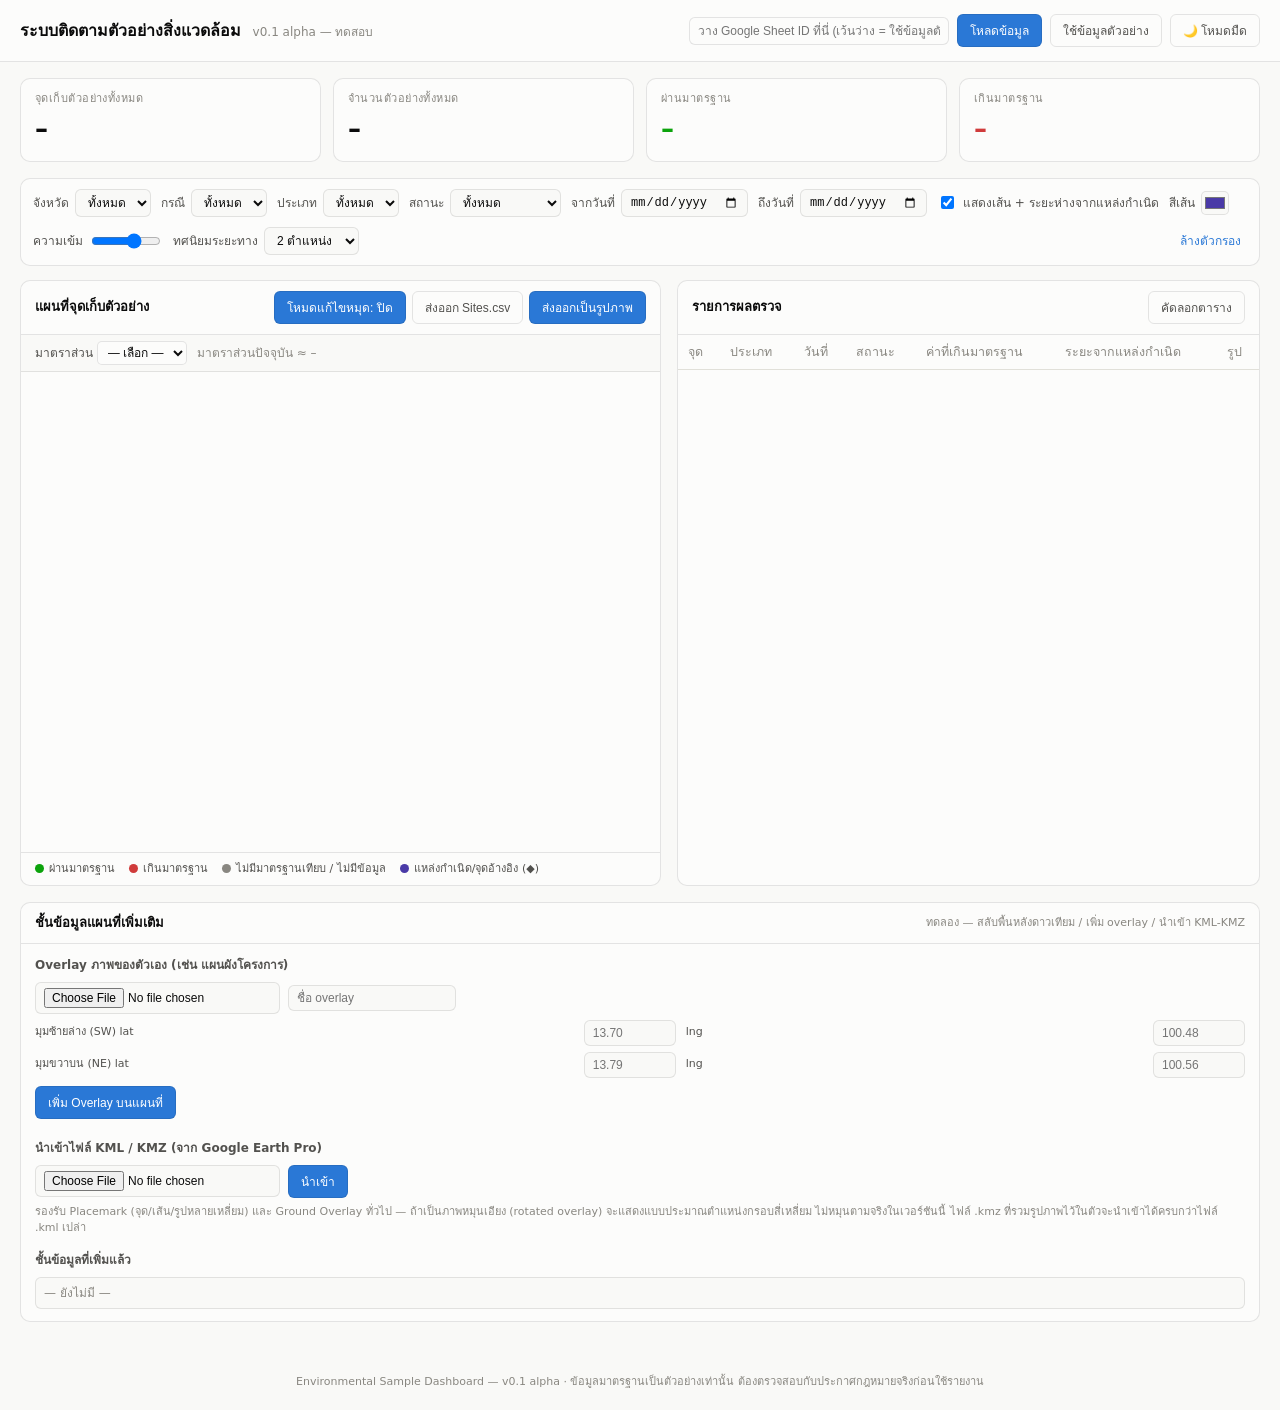
==== commit 864fffa6: "Add map scale presets (1:N) with a live scale readout Adds a "มาตราส่วน" dropdown above the map with" ====
--- a/dashboard/index.html
+++ b/dashboard/index.html
@@ -164,6 +164,16 @@
     font-size: 11.5px; color: var(--text-secondary); background: var(--surface-2);
     padding: 6px 14px; border-bottom: 1px solid var(--border);
   }
+  .scale-bar {
+    display: flex; align-items: center; gap: 10px; font-size: 12px; color: var(--text-secondary);
+    background: var(--surface-2); padding: 6px 14px; border-bottom: 1px solid var(--border);
+  }
+  .scale-bar select {
+    padding: 3px 6px; border-radius: 5px; border: 1px solid var(--border);
+    background: var(--surface-1); color: var(--text-primary); font-size: 12px;
+  }
+  .scale-bar #scale-current { color: var(--text-muted); }
+  .leaflet-control-scale-line { background: rgba(255,255,255,.85); color: #333; }
   .site-edit-form { font-size: 12px; min-width: 220px; }
   .site-edit-form .row { display: flex; align-items: center; justify-content: space-between; gap: 8px; margin-bottom: 6px; }
   .site-edit-form .row label { color: var(--text-secondary); flex-shrink: 0; }
@@ -296,6 +306,23 @@
         </span>
       </h2>
       <div id="edit-hint" style="display:none">โหมดแก้ไข: ลากหมุดเพื่อย้ายตำแหน่ง · คลิกหมุดเพื่อแก้ไข/ลบ · คลิกพื้นที่ว่างบนแผนที่เพื่อเพิ่มจุดใหม่ — การแก้ไขจะอยู่ในหน้านี้เท่านั้น กด "ส่งออก Sites.csv" เพื่อนำไปอัปเดตใน Google Sheet เอง</div>
+      <div class="scale-bar">
+        <label>มาตราส่วน
+          <select id="scale-preset">
+            <option value="">— เลือก —</option>
+            <option value="1000">1:1,000</option>
+            <option value="2500">1:2,500</option>
+            <option value="5000">1:5,000</option>
+            <option value="10000">1:10,000</option>
+            <option value="25000">1:25,000</option>
+            <option value="50000">1:50,000</option>
+            <option value="100000">1:100,000</option>
+            <option value="250000">1:250,000</option>
+            <option value="500000">1:500,000</option>
+          </select>
+        </label>
+        <span id="scale-current">มาตราส่วนปัจจุบัน ≈ –</span>
+      </div>
       <div id="map"></div>
       <div class="legend">
         <span><span class="dot" style="background:var(--status-good)"></span>ผ่านมาตรฐาน</span>
@@ -634,8 +661,30 @@
 
 const BASE_LAYERS = {};
 
+// Map "scale" here means cartographic scale (1:N), not just zoom level —
+// standard OGC pixel size (0.28mm) relates zoom/latitude to a scale ratio.
+const OGC_METERS_PER_PIXEL = 0.00028;
+function metersPerPixel(zoom, lat) {
+  return 156543.03392 * Math.cos(lat * Math.PI / 180) / Math.pow(2, zoom);
+}
+function scaleForZoom(zoom, lat) {
+  return metersPerPixel(zoom, lat) / OGC_METERS_PER_PIXEL;
+}
+function zoomForScale(scale, lat) {
+  const targetMpp = scale * OGC_METERS_PER_PIXEL;
+  return Math.log2(156543.03392 * Math.cos(lat * Math.PI / 180) / targetMpp);
+}
+function updateScaleIndicator() {
+  const center = map.getCenter();
+  const scale = scaleForZoom(map.getZoom(), center.lat);
+  document.getElementById('scale-current').textContent =
+    `มาตราส่วนปัจจุบัน ≈ 1:${Math.round(scale).toLocaleString('th-TH')}`;
+}
+
 function initMap() {
-  map = L.map('map').setView([13.75, 100.52], 7);
+  // zoomSnap < 1 lets setZoom land closer to a requested cartographic scale —
+  // integer-only zoom steps (Leaflet's default) can be off by up to 2x.
+  map = L.map('map', { zoomSnap: 0.25 }).setView([13.75, 100.52], 7);
   BASE_LAYERS.satellite = L.tileLayer(
     'https://server.arcgisonline.com/ArcGIS/rest/services/World_Imagery/MapServer/tile/{z}/{y}/{x}',
     { maxZoom: 19, attribution: 'Tiles &copy; Esri — Source: Esri, Maxar, Earthstar Geographics, and the GIS User Community' }
@@ -648,7 +697,18 @@
     { 'ภาพถ่ายดาวเทียม (Esri)': BASE_LAYERS.satellite, 'แผนที่ถนน (OSM)': BASE_LAYERS.street },
     null, { position: 'topright' }
   ).addTo(map);
+  L.control.scale({ metric: true, imperial: false, maxWidth: 150 }).addTo(map);
   markerLayer = L.layerGroup().addTo(map);
+
+  map.on('zoomend moveend', updateScaleIndicator);
+  updateScaleIndicator();
+  document.getElementById('scale-preset').addEventListener('change', (e) => {
+    if (!e.target.value) return;
+    const targetZoom = zoomForScale(Number(e.target.value), map.getCenter().lat);
+    map.setZoom(targetZoom);
+    e.target.value = '';
+  });
+
   map.on('click', (e) => {
     if (!EDIT_MODE) return;
     L.popup().setLatLng(e.latlng).setContent(buildSiteForm(null, true, e.latlng)).openOn(map);
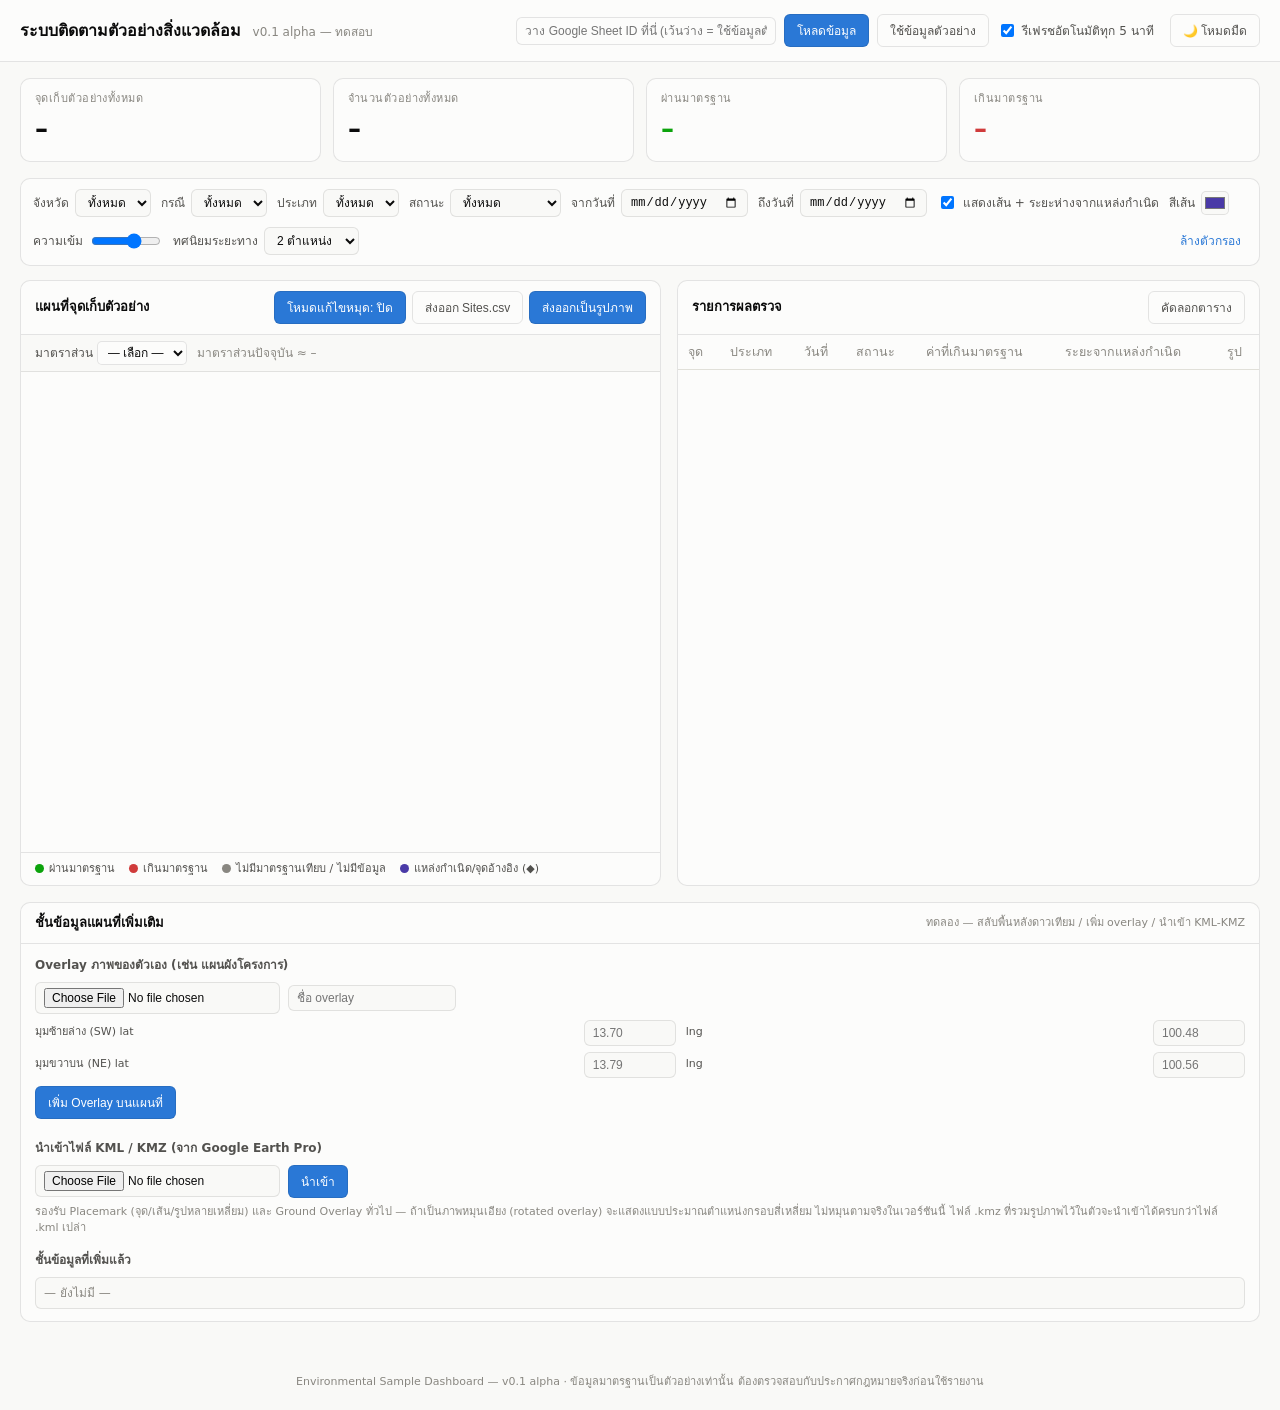
==== commit 72344c9a: "Add auto-refresh from Google Sheets + fix a fetch hang bug Adds periodic re-fetch (every 5 min, togg" ====
--- a/dashboard/index.html
+++ b/dashboard/index.html
@@ -96,6 +96,8 @@
     background: var(--series-water); color: #fff; font-size: 12px; cursor: pointer; font-weight: 500;
   }
   .sheet-config button.secondary, .btn.secondary { background: transparent; color: var(--text-secondary); }
+  .auto-refresh-label { font-size: 12px; color: var(--text-secondary); display: flex; align-items: center; gap: 5px; }
+  .last-updated-text { font-size: 11px; color: var(--text-muted); }
   #status-banner {
     display: none; padding: 8px 20px; font-size: 12px; background: #fff7e6; color: #6b4f00; border-bottom: 1px solid var(--border);
   }
@@ -241,6 +243,8 @@
     <input type="text" id="sheet-id-input" placeholder="วาง Google Sheet ID ที่นี่ (เว้นว่าง = ใช้ข้อมูลตัวอย่าง)">
     <button id="load-btn">โหลดข้อมูล</button>
     <button class="secondary" id="demo-btn">ใช้ข้อมูลตัวอย่าง</button>
+    <label class="auto-refresh-label"><input type="checkbox" id="auto-refresh-toggle" checked> รีเฟรชอัตโนมัติทุก 5 นาที</label>
+    <span id="last-updated" class="last-updated-text"></span>
     <button class="secondary" id="theme-toggle-btn" type="button">🌙 โหมดมืด</button>
   </div>
 </header>
@@ -305,7 +309,7 @@
           <button class="btn" id="export-map-btn" type="button" style="font-weight:400">ส่งออกเป็นรูปภาพ</button>
         </span>
       </h2>
-      <div id="edit-hint" style="display:none">โหมดแก้ไข: ลากหมุดเพื่อย้ายตำแหน่ง · คลิกหมุดเพื่อแก้ไข/ลบ · คลิกพื้นที่ว่างบนแผนที่เพื่อเพิ่มจุดใหม่ — การแก้ไขจะอยู่ในหน้านี้เท่านั้น กด "ส่งออก Sites.csv" เพื่อนำไปอัปเดตใน Google Sheet เอง</div>
+      <div id="edit-hint" style="display:none">โหมดแก้ไข: ลากหมุดเพื่อย้ายตำแหน่ง · คลิกหมุดเพื่อแก้ไข/ลบ · คลิกพื้นที่ว่างบนแผนที่เพื่อเพิ่มจุดใหม่ — การแก้ไขจะอยู่ในหน้านี้เท่านั้น กด "ส่งออก Sites.csv" เพื่อนำไปอัปเดตใน Google Sheet เอง (ระบบจะหยุดรีเฟรชข้อมูลอัตโนมัติชั่วคราวระหว่างนี้ ป้องกันข้อมูลที่แก้ไขหาย)</div>
       <div class="scale-bar">
         <label>มาตราส่วน
           <select id="scale-preset">
@@ -498,22 +502,31 @@
   return `https://docs.google.com/spreadsheets/d/${encodeURIComponent(sheetId)}/gviz/tq?tqx=out:json&sheet=${encodeURIComponent(tabName)}`;
 }
 
-async function fetchTab(sheetId, tabName) {
-  const res = await fetch(gvizUrl(sheetId, tabName));
-  if (!res.ok) throw new Error('sheet fetch failed: ' + tabName);
-  const text = await res.text();
-  const start = text.indexOf('{');
-  const end = text.lastIndexOf('}');
-  const json = JSON.parse(text.substring(start, end + 1));
-  const cols = json.table.cols.map((c, i) => (c.label || c.id || ('col' + i)).trim());
-  return json.table.rows.map(r => {
-    const obj = {};
-    cols.forEach((c, i) => {
-      const cell = r.c[i];
-      obj[c] = cell ? (cell.v ?? '') : '';
+async function fetchTab(sheetId, tabName, timeoutMs = 15000) {
+  const controller = new AbortController();
+  const timer = setTimeout(() => controller.abort(), timeoutMs);
+  try {
+    const res = await fetch(gvizUrl(sheetId, tabName), { signal: controller.signal });
+    if (!res.ok) throw new Error('sheet fetch failed: ' + tabName);
+    const text = await res.text();
+    const start = text.indexOf('{');
+    const end = text.lastIndexOf('}');
+    const json = JSON.parse(text.substring(start, end + 1));
+    const cols = json.table.cols.map((c, i) => (c.label || c.id || ('col' + i)).trim());
+    return json.table.rows.map(r => {
+      const obj = {};
+      cols.forEach((c, i) => {
+        const cell = r.c[i];
+        obj[c] = cell ? (cell.v ?? '') : '';
+      });
+      return obj;
     });
-    return obj;
-  });
+  } catch (err) {
+    if (err.name === 'AbortError') throw new Error(`โหลดชีท "${tabName}" หมดเวลา (เกิน ${timeoutMs / 1000} วินาที)`);
+    throw err;
+  } finally {
+    clearTimeout(timer);
+  }
 }
 
 async function loadFromSheet(sheetId) {
@@ -1353,24 +1366,67 @@
    BOOT
    ========================================================================= */
 
-async function boot(sheetId) {
+// --- auto-refresh -----------------------------------------------------
+// Keeps everyone looking at the dashboard reasonably in sync with the
+// Google Sheet without a real write-back API: periodically re-fetch and
+// re-render, but never while a pin edit is in progress (or unsaved) —
+// that would silently discard local changes mid-edit.
+
+let lastLoadedAt = null;
+let autoRefreshTimer = null;
+const AUTO_REFRESH_MS = 5 * 60 * 1000;
+
+function updateLastUpdatedLabel() {
+  const el = document.getElementById('last-updated');
+  if (!lastLoadedAt) { el.textContent = ''; return; }
+  const pad = n => String(n).padStart(2, '0');
+  el.textContent = `อัปเดตล่าสุด ${pad(lastLoadedAt.getHours())}:${pad(lastLoadedAt.getMinutes())}:${pad(lastLoadedAt.getSeconds())}`;
+}
+
+function restartAutoRefresh(sheetId) {
+  if (autoRefreshTimer) clearInterval(autoRefreshTimer);
+  autoRefreshTimer = null;
+  if (!sheetId || !document.getElementById('auto-refresh-toggle').checked) return;
+  autoRefreshTimer = setInterval(() => {
+    if (EDIT_MODE || SITES_EDITED) return; // don't clobber in-progress/unsaved edits
+    boot(sheetId, { fit: false, silent: true });
+  }, AUTO_REFRESH_MS);
+}
+document.getElementById('auto-refresh-toggle').addEventListener('change', () => {
+  restartAutoRefresh(document.getElementById('sheet-id-input').value.trim());
+});
+
+async function boot(sheetId, opts = {}) {
+  const { fit = true, silent = false } = opts;
+  let loadedOk = true;
   if (sheetId) {
     try {
-      hideBanner();
-      DATA = await loadFromSheet(sheetId);
+      if (!silent) hideBanner();
+      const fresh = await loadFromSheet(sheetId);
+      DATA = fresh;
       localStorage.setItem('esd_sheet_id', sheetId);
     } catch (err) {
       console.error(err);
-      showBanner('โหลดจาก Google Sheets ไม่สำเร็จ (ตรวจสอบว่า Sheet ID ถูกต้อง และตั้งค่าแชร์เป็น "ทุกคนที่มีลิงก์ดูได้") — กำลังแสดงข้อมูลตัวอย่างแทน');
-      DATA = DEMO;
+      loadedOk = false;
+      if (silent) {
+        console.warn('auto-refresh failed, keeping previously loaded data');
+      } else {
+        showBanner('โหลดจาก Google Sheets ไม่สำเร็จ (ตรวจสอบว่า Sheet ID ถูกต้อง และตั้งค่าแชร์เป็น "ทุกคนที่มีลิงก์ดูได้") — กำลังแสดงข้อมูลตัวอย่างแทน');
+        DATA = DEMO;
+      }
     }
   } else {
-    showBanner('ยังไม่ได้ตั้งค่า Google Sheet — กำลังแสดงข้อมูลตัวอย่าง (demo) เพื่อทดสอบ');
+    if (!silent) showBanner('ยังไม่ได้ตั้งค่า Google Sheet — กำลังแสดงข้อมูลตัวอย่าง (demo) เพื่อทดสอบ');
     DATA = DEMO;
   }
-  STANDARDS_INDEX = buildStandardsIndex(DATA.standards);
-  populateDynamicFilters();
-  renderAll();
+  if (loadedOk || !silent) {
+    STANDARDS_INDEX = buildStandardsIndex(DATA.standards);
+    populateDynamicFilters();
+    renderAll(fit);
+    lastLoadedAt = new Date();
+    updateLastUpdatedLabel();
+  }
+  restartAutoRefresh(sheetId);
 }
 
 document.getElementById('load-btn').addEventListener('click', () => {
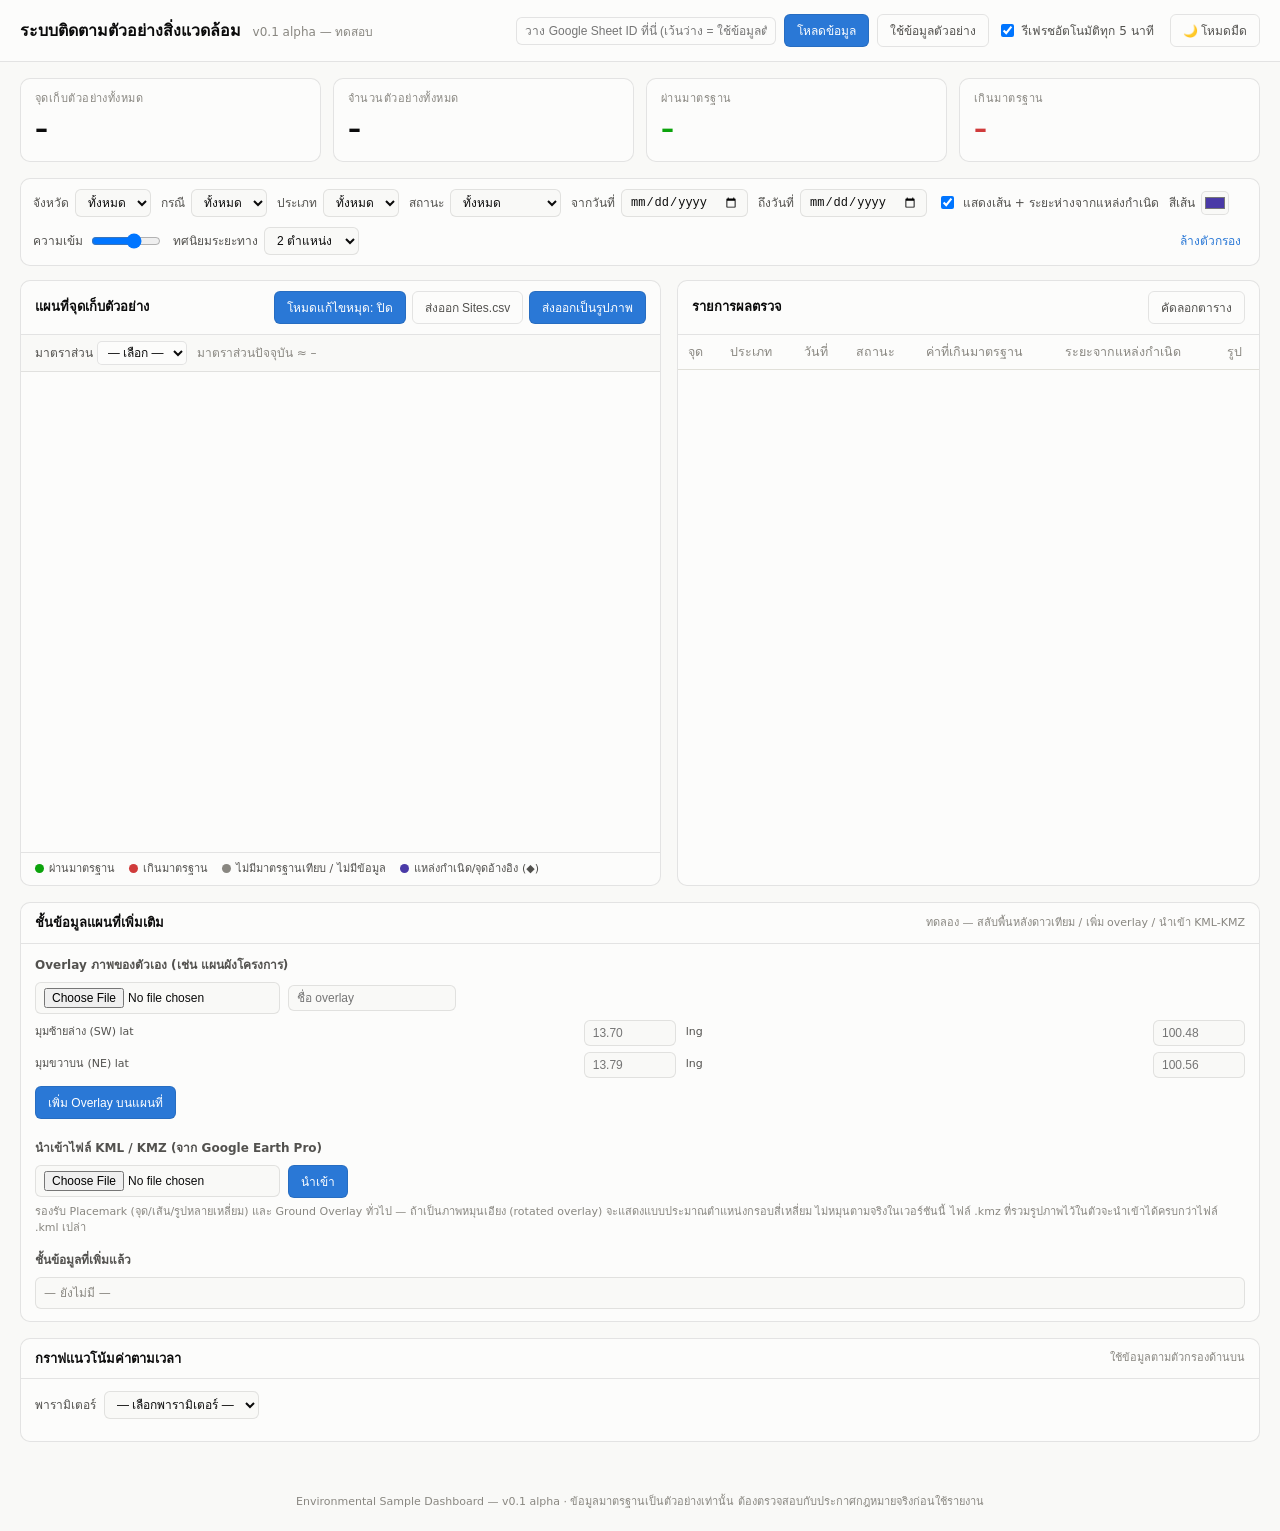
==== commit 6c1506d7: "Add a trend chart (value over time, per site) New panel below the map/layers sections: pick a parame" ====
--- a/dashboard/index.html
+++ b/dashboard/index.html
@@ -209,6 +209,22 @@
   .layer-list li input[type=range] { width: 70px; }
   .layer-list li button { border: none; background: none; color: var(--status-critical); cursor: pointer; font-size: 12px; }
   .layers-note { font-size: 11px; color: var(--text-muted); }
+
+  .trend-body { padding: 12px 14px; }
+  .trend-param-label { font-size: 12px; color: var(--text-secondary); display: flex; align-items: center; gap: 8px; margin-bottom: 10px; }
+  .trend-param-label select {
+    padding: 5px 8px; border-radius: 6px; border: 1px solid var(--border);
+    background: var(--surface-2); color: var(--text-primary); font-size: 12px;
+  }
+  #trend-chart-wrap { overflow-x: auto; }
+  #trend-chart-wrap .trend-empty { color: var(--text-muted); font-size: 12px; padding: 30px 0; text-align: center; }
+  .trend-legend { display: flex; gap: 14px; flex-wrap: wrap; font-size: 11px; color: var(--text-secondary); padding: 6px 4px 0; }
+  .trend-legend .item { display: flex; align-items: center; gap: 5px; }
+  .trend-legend .swatch { width: 10px; height: 2px; border-radius: 1px; display: inline-block; }
+  .trend-axis-label { font-size: 10px; fill: var(--text-muted); }
+  .trend-gridline { stroke: var(--gridline); stroke-width: 1; }
+  .trend-threshold { stroke: var(--status-critical); stroke-width: 1.5; stroke-dasharray: 4,3; }
+  .trend-threshold-label { font-size: 10px; fill: var(--status-critical); }
 
   .table-wrap { max-height: 480px; overflow: auto; }
   table { width: 100%; border-collapse: collapse; font-size: 12.5px; }
@@ -386,6 +402,16 @@
       </div>
     </div>
   </div>
+
+  <div class="panel">
+    <h2>กราฟแนวโน้มค่าตามเวลา <span class="hint">ใช้ข้อมูลตามตัวกรองด้านบน</span></h2>
+    <div class="trend-body">
+      <label class="trend-param-label">พารามิเตอร์
+        <select id="trend-param"><option value="">— เลือกพารามิเตอร์ —</option></select>
+      </label>
+      <div id="trend-chart-wrap"></div>
+    </div>
+  </div>
 </main>
 
 <footer>Environmental Sample Dashboard — v0.1 alpha · ข้อมูลมาตรฐานเป็นตัวอย่างเท่านั้น ต้องตรวจสอบกับประกาศกฎหมายจริงก่อนใช้รายงาน</footer>
@@ -393,6 +419,7 @@
 <div id="photo-modal"><img id="photo-modal-img" src="" alt=""></div>
 <datalist id="province-datalist"></datalist>
 <datalist id="case-type-datalist"></datalist>
+<datalist id="standard-set-datalist"></datalist>
 
 <script src="https://unpkg.com/leaflet@1.9.4/dist/leaflet.js"
   integrity="sha256-20nQCchB9co0qIjJZRGuk2/Z9VM+kNiyxNV1lvTlZBo=" crossorigin=""></script>
@@ -448,7 +475,7 @@
 
 const DEMO = {
   sites: [
-    { site_id: 'S-001', name: 'บ่อสังเกตการณ์น้ำใต้ดิน จุด 1', type: 'water', lat: 13.7563, lng: 100.5018, project: 'โครงการทดสอบ A', province: 'ราชบุรี', case_type: 'ร้องเรียน' },
+    { site_id: 'S-001', name: 'บ่อสังเกตการณ์น้ำใต้ดิน จุด 1', type: 'water', lat: 13.7563, lng: 100.5018, project: 'โครงการทดสอบ A', province: 'ราชบุรี', case_type: 'ร้องเรียน', standard_set: 'เข้มงวด (ตัวอย่าง)' },
     { site_id: 'S-002', name: 'คลองสาธารณะ ท้ายโรงงาน', type: 'water', lat: 13.7301, lng: 100.5231, project: 'โครงการทดสอบ A', province: 'ราชบุรี', case_type: 'ร้องเรียน' },
     { site_id: 'S-003', name: 'แปลงดินเกษตร รอบพื้นที่โครงการ', type: 'soil', lat: 13.7890, lng: 100.4890, project: 'โครงการทดสอบ A', province: 'ราชบุรี', case_type: 'ร้องเรียน' },
     { site_id: 'S-004', name: 'ดินบริเวณบ่อพักกากของเสีย', type: 'soil', lat: 13.7050, lng: 100.5400, project: 'โครงการทดสอบ A', province: 'ราชบุรี', case_type: 'ร้องเรียน' },
@@ -473,24 +500,30 @@
   // EXAMPLE thresholds only — NOT verified legal values. Replace with the
   // actual figures from the relevant ประกาศกระทรวงทรัพยากรธรรมชาติและสิ่งแวดล้อม
   // (or other applicable notification) before using this for real reporting.
+  // A blank standard_set is the default/general set; a site can opt into a
+  // named set (e.g. a stricter local limit) via its own `standard_set` column.
   standards: [
-    { sample_type: 'water', parameter: 'ph', min: 5, max: 9 },
-    { sample_type: 'water', parameter: 'do', min: 4, max: '' },
-    { sample_type: 'water', parameter: 'bod', min: '', max: 4 },
-    { sample_type: 'water', parameter: 'turbidity', min: '', max: 20 },
-    { sample_type: 'water', parameter: 'coliform', min: '', max: 5000 },
-    { sample_type: 'water', parameter: 'pb', min: '', max: 0.05 },
-    { sample_type: 'soil', parameter: 'ph', min: 4.5, max: 8.5 },
-    { sample_type: 'soil', parameter: 'pb', min: '', max: 400 },
-    { sample_type: 'soil', parameter: 'cd', min: '', max: 5 },
-    { sample_type: 'soil', parameter: 'cr', min: '', max: 300 },
-    { sample_type: 'soil', parameter: 'as', min: '', max: 3.9 },
-    { sample_type: 'soil', parameter: 'hg', min: '', max: 0.8 },
-    { sample_type: 'air', parameter: 'pm25', min: '', max: 37.5 },
-    { sample_type: 'air', parameter: 'pm10', min: '', max: 120 },
-    { sample_type: 'air', parameter: 'so2', min: '', max: 100 },
-    { sample_type: 'air', parameter: 'no2', min: '', max: 170 },
-    { sample_type: 'air', parameter: 'noise', min: '', max: 70 },
+    { standard_set: '', sample_type: 'water', parameter: 'ph', min: 5, max: 9 },
+    { standard_set: '', sample_type: 'water', parameter: 'do', min: 4, max: '' },
+    { standard_set: '', sample_type: 'water', parameter: 'bod', min: '', max: 4 },
+    { standard_set: '', sample_type: 'water', parameter: 'turbidity', min: '', max: 20 },
+    { standard_set: '', sample_type: 'water', parameter: 'coliform', min: '', max: 5000 },
+    { standard_set: '', sample_type: 'water', parameter: 'pb', min: '', max: 0.05 },
+    { standard_set: '', sample_type: 'soil', parameter: 'ph', min: 4.5, max: 8.5 },
+    { standard_set: '', sample_type: 'soil', parameter: 'pb', min: '', max: 400 },
+    { standard_set: '', sample_type: 'soil', parameter: 'cd', min: '', max: 5 },
+    { standard_set: '', sample_type: 'soil', parameter: 'cr', min: '', max: 300 },
+    { standard_set: '', sample_type: 'soil', parameter: 'as', min: '', max: 3.9 },
+    { standard_set: '', sample_type: 'soil', parameter: 'hg', min: '', max: 0.8 },
+    { standard_set: '', sample_type: 'air', parameter: 'pm25', min: '', max: 37.5 },
+    { standard_set: '', sample_type: 'air', parameter: 'pm10', min: '', max: 120 },
+    { standard_set: '', sample_type: 'air', parameter: 'so2', min: '', max: 100 },
+    { standard_set: '', sample_type: 'air', parameter: 'no2', min: '', max: 170 },
+    { standard_set: '', sample_type: 'air', parameter: 'noise', min: '', max: 70 },
+    // Example of a named, stricter set (demonstrates multi-set support) —
+    // only overrides BOD; everything else for S-001 still falls back to
+    // the default water rules above.
+    { standard_set: 'เข้มงวด (ตัวอย่าง)', sample_type: 'water', parameter: 'bod', min: '', max: 1 },
   ],
 };
 
@@ -555,13 +588,18 @@
 
 let STANDARDS_INDEX = {};
 
+// A row with a blank `standard_set` is the default/general set (key '').
+// Sites can opt into a stricter/different named set via their own
+// `standard_set` column (e.g. "น้ำผิวดินประเภท 3") — evaluation falls
+// back to the default set for any parameter the named set doesn't cover.
 function buildStandardsIndex(standards) {
   const idx = {};
   standards.forEach(row => {
+    const set = String(row.standard_set || '').trim().toLowerCase();
     const type = String(row.sample_type || '').trim().toLowerCase();
     const param = String(row.parameter || '').trim().toLowerCase();
     if (!type || !param) return;
-    idx[type + '.' + param] = {
+    idx[`${set}::${type}.${param}`] = {
       min: row.min === '' || row.min == null ? null : Number(row.min),
       max: row.max === '' || row.max == null ? null : Number(row.max),
     };
@@ -569,8 +607,13 @@
   return idx;
 }
 
+function lookupStandard(standardSet, type, param) {
+  const set = String(standardSet || '').trim().toLowerCase();
+  return STANDARDS_INDEX[`${set}::${type}.${param}`] || STANDARDS_INDEX[`::${type}.${param}`] || null;
+}
+
 // Returns { status: 'good'|'critical'|'none', failedParams: [{label, value}] }
-function evaluateSample(type, row) {
+function evaluateSample(type, row, standardSet) {
   const params = PARAM_CONFIG[type] || [];
   let sawStandard = false;
   const failed = [];
@@ -579,7 +622,7 @@
     if (raw === '' || raw == null) continue;
     const value = Number(raw);
     if (Number.isNaN(value)) continue;
-    const std = STANDARDS_INDEX[type + '.' + p.key];
+    const std = lookupStandard(standardSet, type, p.key);
     if (!std) continue;
     sawStandard = true;
     const tooLow = std.min != null && value < std.min;
@@ -616,7 +659,7 @@
       if (!site) return;
       out.push({
         type, site, date: row.date, sampler: row.sampler,
-        row, evalResult: evaluateSample(type, row),
+        row, evalResult: evaluateSample(type, row, site.standard_set),
       });
     });
   });
@@ -799,6 +842,7 @@
         <span style="color:#666">${escapeHtml(site.site_id)} · ${TYPE_LABEL[site.type] || site.type}</span><br>
         โครงการ: ${escapeHtml(site.project || '-')}<br>
         จังหวัด: ${escapeHtml(site.province || '-')} · กรณี: ${escapeHtml(site.case_type || '-')}<br>
+        ชุดมาตรฐาน: ${escapeHtml(site.standard_set || 'ค่าเริ่มต้น')}<br>
         จำนวนตัวอย่าง (ตามตัวกรอง): ${samples.length}`;
       if (latest) {
         popup += `<br>ล่าสุด: ${escapeHtml(latest.date)} — สถานะ: ${statusLabel(latest.evalResult.status)}`;
@@ -972,6 +1016,156 @@
     select.value = values.includes(previous) ? previous : 'all';
     document.getElementById(datalistId).innerHTML = values.map(v => `<option value="${escapeHtml(v)}">`).join('');
   });
+  // Not a filter dropdown — standard_set is a per-site data attribute, only
+  // suggested (via datalist) when editing a pin.
+  const setValues = [...new Set([
+    ...DATA.sites.map(s => s.standard_set),
+    ...DATA.standards.map(s => s.standard_set),
+  ].filter(v => v))].sort((a, b) => a.localeCompare(b, 'th'));
+  document.getElementById('standard-set-datalist').innerHTML = setValues.map(v => `<option value="${escapeHtml(v)}">`).join('');
+}
+
+/* =========================================================================
+   TREND CHART — value over time, one line per site, for a chosen parameter
+   ========================================================================= */
+
+const TREND_COLORS_LIGHT = ['#2a78d6', '#eb6834', '#1baf7a', '#eda100', '#e87ba4', '#008300', '#4a3aa7', '#e34948'];
+const TREND_COLORS_DARK = ['#3987e5', '#d95926', '#199e70', '#c98500', '#d55181', '#008300', '#9085e9', '#e66767'];
+const TREND_MAX_SERIES = 8;
+
+function populateTrendParamSelect() {
+  const select = document.getElementById('trend-param');
+  const options = [];
+  ['water', 'soil', 'air'].forEach(type => {
+    PARAM_CONFIG[type].forEach(p => {
+      options.push(`<option value="${type}::${p.key}">${TYPE_LABEL[type]} · ${escapeHtml(p.label)}</option>`);
+    });
+  });
+  select.innerHTML = '<option value="">— เลือกพารามิเตอร์ —</option>' + options.join('');
+}
+document.getElementById('trend-param').addEventListener('change', () => renderTrendChart());
+
+function parseDateLocal(dateStr) {
+  const [y, m, d] = String(dateStr).split('-').map(Number);
+  return new Date(y, (m || 1) - 1, d || 1);
+}
+function formatDateShort(date) {
+  const pad = n => String(n).padStart(2, '0');
+  return `${pad(date.getDate())}/${pad(date.getMonth() + 1)}/${String(date.getFullYear()).slice(2)}`;
+}
+
+function renderTrendChart() {
+  const wrap = document.getElementById('trend-chart-wrap');
+  const paramValue = document.getElementById('trend-param').value;
+  if (!paramValue) {
+    wrap.innerHTML = '<div class="trend-empty">เลือกพารามิเตอร์ด้านบนเพื่อดูกราฟแนวโน้ม (ใช้ข้อมูลตามตัวกรองปัจจุบัน)</div>';
+    return;
+  }
+  const [type, key] = paramValue.split('::');
+  const paramDef = (PARAM_CONFIG[type] || []).find(p => p.key === key);
+  const samples = (CURRENT_FILTERED || []).filter(s => s.type === type && s.row[key] !== '' && s.row[key] != null && !Number.isNaN(Number(s.row[key])));
+  if (!samples.length) {
+    wrap.innerHTML = '<div class="trend-empty">ไม่มีข้อมูลของพารามิเตอร์นี้ตามตัวกรองปัจจุบัน</div>';
+    return;
+  }
+
+  // Group by site, sorted chronologically within each site.
+  const bySite = {};
+  samples.forEach(s => {
+    (bySite[s.site.site_id] ||= { site: s.site, points: [] }).points.push({
+      date: parseDateLocal(s.date), dateStr: s.date, value: Number(s.row[key]),
+    });
+  });
+  let siteGroups = Object.values(bySite);
+  siteGroups.forEach(g => g.points.sort((a, b) => a.date - b.date));
+  siteGroups.sort((a, b) => a.site.site_id.localeCompare(b.site.site_id));
+
+  let truncNote = '';
+  if (siteGroups.length > TREND_MAX_SERIES) {
+    truncNote = `<div class="trend-empty">มี ${siteGroups.length} จุดตามตัวกรองปัจจุบัน แสดงได้สูงสุด ${TREND_MAX_SERIES} เส้น — กรองเพิ่มเติม (เช่น จังหวัด/โครงการ) เพื่อดูครบ</div>`;
+    siteGroups = siteGroups.slice(0, TREND_MAX_SERIES);
+  }
+
+  // Reference threshold — only draw it if every charted site resolves to
+  // the exact same min/max (sites can carry different standard_set values).
+  const thresholds = siteGroups.map(g => lookupStandard(g.site.standard_set, type, key));
+  let threshold = null;
+  if (thresholds.every(t => t && thresholds[0] && t.min === thresholds[0].min && t.max === thresholds[0].max)) {
+    threshold = thresholds[0];
+  }
+
+  const allDates = siteGroups.flatMap(g => g.points.map(p => p.date.getTime()));
+  const allValues = siteGroups.flatMap(g => g.points.map(p => p.value));
+  const dateMin = Math.min(...allDates), dateMax = Math.max(...allDates);
+  let valueMax = Math.max(...allValues, threshold?.max ?? -Infinity) * 1.15;
+  if (!Number.isFinite(valueMax) || valueMax <= 0) valueMax = Math.max(...allValues, 1) * 1.15;
+  const valueMin = Math.min(0, Math.min(...allValues, threshold?.min ?? 0));
+
+  const width = Math.max(600, wrap.clientWidth || 600);
+  const height = 320;
+  const margin = { top: 16, right: 16, bottom: 34, left: 54 };
+  const plotW = width - margin.left - margin.right;
+  const plotH = height - margin.top - margin.bottom;
+
+  const xScale = t => margin.left + (dateMax === dateMin ? plotW / 2 : ((t - dateMin) / (dateMax - dateMin)) * plotW);
+  const yScale = v => margin.top + plotH - ((v - valueMin) / (valueMax - valueMin || 1)) * plotH;
+
+  const colors = isDarkActive() ? TREND_COLORS_DARK : TREND_COLORS_LIGHT;
+
+  const gridSteps = 4;
+  let gridlines = '';
+  for (let i = 0; i <= gridSteps; i++) {
+    const v = valueMin + ((valueMax - valueMin) * i) / gridSteps;
+    const y = yScale(v);
+    gridlines += `<line class="trend-gridline" x1="${margin.left}" y1="${y}" x2="${width - margin.right}" y2="${y}" />`;
+    gridlines += `<text class="trend-axis-label" x="${margin.left - 8}" y="${y + 3}" text-anchor="end">${v.toFixed(v < 10 ? 1 : 0)}</text>`;
+  }
+
+  const tickCount = Math.min(6, siteGroups.reduce((n, g) => Math.max(n, g.points.length), 2));
+  let xTicks = '';
+  for (let i = 0; i < tickCount; i++) {
+    const t = dateMin + ((dateMax - dateMin) * i) / (tickCount - 1 || 1);
+    const x = xScale(t);
+    xTicks += `<text class="trend-axis-label" x="${x}" y="${height - margin.bottom + 16}" text-anchor="middle">${formatDateShort(new Date(t))}</text>`;
+  }
+
+  let thresholdSvg = '';
+  if (threshold) {
+    if (threshold.max != null) {
+      const y = yScale(threshold.max);
+      thresholdSvg += `<line class="trend-threshold" x1="${margin.left}" y1="${y}" x2="${width - margin.right}" y2="${y}" />`;
+      thresholdSvg += `<text class="trend-threshold-label" x="${width - margin.right}" y="${y - 4}" text-anchor="end">max ${threshold.max}</text>`;
+    }
+    if (threshold.min != null) {
+      const y = yScale(threshold.min);
+      thresholdSvg += `<line class="trend-threshold" x1="${margin.left}" y1="${y}" x2="${width - margin.right}" y2="${y}" />`;
+      thresholdSvg += `<text class="trend-threshold-label" x="${width - margin.right}" y="${y - 4}" text-anchor="end">min ${threshold.min}</text>`;
+    }
+  }
+
+  let seriesSvg = '';
+  let legendHtml = '';
+  siteGroups.forEach((g, i) => {
+    const color = colors[i % colors.length];
+    const pathD = g.points.map((p, j) => `${j === 0 ? 'M' : 'L'}${xScale(p.date.getTime())},${yScale(p.value)}`).join(' ');
+    seriesSvg += `<path d="${pathD}" fill="none" style="stroke:${color}" stroke-width="2" stroke-linecap="round" stroke-linejoin="round" />`;
+    g.points.forEach(p => {
+      seriesSvg += `<circle cx="${xScale(p.date.getTime())}" cy="${yScale(p.value)}" r="4" style="fill:${color}" stroke="var(--surface-1)" stroke-width="1.5"><title>${escapeHtml(g.site.site_id)} — ${escapeHtml(p.dateStr)}: ${p.value}</title></circle>`;
+    });
+    legendHtml += `<span class="item"><span class="swatch" style="background:${color}"></span>${escapeHtml(g.site.site_id)} — ${escapeHtml(g.site.name)}</span>`;
+  });
+
+  wrap.innerHTML = `
+    ${truncNote}
+    <svg width="${width}" height="${height}" viewBox="0 0 ${width} ${height}" role="img" aria-label="กราฟแนวโน้ม ${escapeHtml(paramDef?.label || key)}">
+      ${gridlines}
+      ${thresholdSvg}
+      ${seriesSvg}
+      ${xTicks}
+    </svg>
+    <div class="trend-legend">${legendHtml}</div>
+    <div class="trend-empty" style="padding-top:2px">แต่ละจุดวางเมาส์ดูค่า/วันที่ได้ ${threshold ? '' : '(ไม่แสดงเส้นมาตรฐาน เพราะจุดที่เลือกใช้คนละชุดมาตรฐานกัน)'}</div>
+  `;
 }
 
 function applyFilters(fit = true) {
@@ -994,6 +1188,7 @@
   renderStats(filtered);
   renderTable(filtered);
   renderMap(filtered, fit);
+  renderTrendChart();
 }
 
 function renderAll(fit = true) {
@@ -1022,8 +1217,63 @@
    MAP LAYERS — custom image overlays + KML/KMZ import
    ========================================================================= */
 
-let CUSTOM_LAYERS = []; // {id, name, kind:'image'|'feature', leafletLayer, bounds}
+let CUSTOM_LAYERS = []; // {id, name, kind:'image'|'feature', leafletLayer, bounds, persistPayload}
 let customLayerSeq = 0;
+
+// --- persistence (localStorage) --------------------------------------
+// Image URLs here are always either data: URLs or absolute http(s) URLs
+// (never blob: object URLs, which die on reload) — see blobToDataUrl below
+// — so a layer's persistPayload can be written to storage as-is.
+const CUSTOM_LAYERS_STORAGE_KEY = 'esd_custom_layers_v1';
+
+function saveCustomLayersToStorage() {
+  try {
+    const payload = CUSTOM_LAYERS.map(e => e.persistPayload).filter(Boolean);
+    localStorage.setItem(CUSTOM_LAYERS_STORAGE_KEY, JSON.stringify(payload));
+  } catch (err) {
+    console.error(err);
+    alert('บันทึกชั้นข้อมูลแผนที่ไม่สำเร็จ (พื้นที่จัดเก็บของเบราว์เซอร์เต็ม — มักเกิดจากไฟล์ภาพใหญ่เกินไป) ใช้งานได้ในหน้านี้ต่อไป แต่จะหายเมื่อโหลดหน้าใหม่');
+  }
+}
+
+async function restoreCustomLayersFromStorage() {
+  let stored;
+  try {
+    stored = JSON.parse(localStorage.getItem(CUSTOM_LAYERS_STORAGE_KEY) || '[]');
+  } catch (err) {
+    console.error(err);
+    return;
+  }
+  for (const entry of stored) {
+    if (entry.kind === 'image') {
+      addImageOverlayLayer(entry.name, entry.imageUrl, entry.bounds, { fit: false, opacity: entry.opacity });
+    } else if (entry.kind === 'feature') {
+      const group = L.layerGroup().addTo(map);
+      // GroundOverlay images from this KML were already restored as their
+      // own separate 'image' entries above — resolveHref returns null here
+      // so parseKmlDocument only rebuilds the Placemark features.
+      const { imported, featureBounds } = await parseKmlDocument(entry.kmlText, async () => null, group);
+      if (imported > 0) {
+        CUSTOM_LAYERS.push({
+          id: ++customLayerSeq, name: entry.name, kind: 'feature', leafletLayer: group,
+          bounds: featureBounds.length ? featureBounds : null, persistPayload: entry,
+        });
+      } else {
+        map.removeLayer(group);
+      }
+    }
+  }
+  renderLayerList();
+}
+
+function blobToDataUrl(blob) {
+  return new Promise((resolve, reject) => {
+    const reader = new FileReader();
+    reader.onload = () => resolve(reader.result);
+    reader.onerror = reject;
+    reader.readAsDataURL(blob);
+  });
+}
 
 function renderLayerList() {
   const ul = document.getElementById('layer-list');
@@ -1059,6 +1309,10 @@
       opacityInput.min = '0.1'; opacityInput.max = '1'; opacityInput.step = '0.05';
       opacityInput.value = String(entry.leafletLayer.options.opacity ?? 0.85);
       opacityInput.addEventListener('input', () => entry.leafletLayer.setOpacity(Number(opacityInput.value)));
+      opacityInput.addEventListener('change', () => {
+        if (entry.persistPayload) entry.persistPayload.opacity = Number(opacityInput.value);
+        saveCustomLayersToStorage();
+      });
       li.appendChild(opacityInput);
     }
 
@@ -1069,6 +1323,7 @@
       map.removeLayer(entry.leafletLayer);
       CUSTOM_LAYERS = CUSTOM_LAYERS.filter(e => e.id !== entry.id);
       renderLayerList();
+      saveCustomLayersToStorage();
     });
     li.appendChild(removeBtn);
 
@@ -1076,11 +1331,16 @@
   });
 }
 
-function addImageOverlayLayer(name, imageUrl, bounds) {
-  const layer = L.imageOverlay(imageUrl, bounds, { opacity: 0.85 }).addTo(map);
-  CUSTOM_LAYERS.push({ id: ++customLayerSeq, name, kind: 'image', leafletLayer: layer, bounds });
+function addImageOverlayLayer(name, imageUrl, bounds, opts = {}) {
+  const { fit = true, opacity = 0.85 } = opts;
+  const layer = L.imageOverlay(imageUrl, bounds, { opacity }).addTo(map);
+  CUSTOM_LAYERS.push({
+    id: ++customLayerSeq, name, kind: 'image', leafletLayer: layer, bounds,
+    persistPayload: { kind: 'image', name, imageUrl, bounds, opacity },
+  });
   renderLayerList();
-  map.fitBounds(bounds, { padding: [30, 30] });
+  if (fit) map.fitBounds(bounds, { padding: [30, 30] });
+  saveCustomLayersToStorage();
 }
 
 document.getElementById('overlay-add-btn').addEventListener('click', () => {
@@ -1169,7 +1429,11 @@
       ne = [Math.max(...lats), Math.max(...lngs)];
     }
     const layer = L.imageOverlay(url, [sw, ne], { opacity: 0.85 }).addTo(group);
-    CUSTOM_LAYERS.push({ id: ++customLayerSeq, name: `[KML] ${name}`, kind: 'image', leafletLayer: layer, bounds: [sw, ne] });
+    const goName = `[KML] ${name}`;
+    CUSTOM_LAYERS.push({
+      id: ++customLayerSeq, name: goName, kind: 'image', leafletLayer: layer, bounds: [sw, ne],
+      persistPayload: { kind: 'image', name: goName, imageUrl: url, bounds: [sw, ne], opacity: 0.85 },
+    });
     featureBounds.push(sw, ne);
     imported++;
   }
@@ -1184,23 +1448,24 @@
 
   const group = L.layerGroup().addTo(map);
   let imported = 0, skipped = 0, featureBounds = [];
+  let kmlText = '';
 
   try {
     if (/\.kmz$/i.test(file.name)) {
       const zip = await JSZip.loadAsync(file);
       const kmlEntry = Object.values(zip.files).find(f => /\.kml$/i.test(f.name));
       if (!kmlEntry) throw new Error('ไม่พบไฟล์ .kml ภายใน .kmz');
-      const kmlText = await kmlEntry.async('text');
+      kmlText = await kmlEntry.async('text');
       const resolveHref = async (href) => {
         const norm = href.replace(/^\.?\//, '');
         const entry = zip.file(norm) || zip.file(href) || Object.values(zip.files).find(f => f.name.endsWith(href));
         if (!entry) return null;
         const blob = await entry.async('blob');
-        return URL.createObjectURL(blob);
+        return blobToDataUrl(blob); // data: URL, not blob: — so it survives being saved to localStorage
       };
       ({ imported, skipped, featureBounds } = await parseKmlDocument(kmlText, resolveHref, group));
     } else {
-      const kmlText = await file.text();
+      kmlText = await file.text();
       const resolveHref = async (href) => (/^https?:\/\//i.test(href) ? href : null);
       ({ imported, skipped, featureBounds } = await parseKmlDocument(kmlText, resolveHref, group));
     }
@@ -1217,10 +1482,16 @@
     return;
   }
 
-  CUSTOM_LAYERS.push({ id: ++customLayerSeq, name: `[KML] ${file.name} (${imported} รายการ)`, kind: 'feature', leafletLayer: group, bounds: featureBounds.length ? featureBounds : null });
+  const featureName = `[KML] ${file.name} (${imported} รายการ)`;
+  CUSTOM_LAYERS.push({
+    id: ++customLayerSeq, name: featureName, kind: 'feature', leafletLayer: group,
+    bounds: featureBounds.length ? featureBounds : null,
+    persistPayload: { kind: 'feature', name: featureName, kmlText },
+  });
   renderLayerList();
   if (featureBounds.length) map.fitBounds(featureBounds, { padding: [30, 30] });
   fileInput.value = '';
+  saveCustomLayersToStorage();
   if (skipped > 0) alert(`นำเข้าสำเร็จ ${imported} รายการ, ข้าม ${skipped} รายการ (มักเป็น Ground Overlay ที่หารูปภาพอ้างอิงไม่พบ — ใช้ไฟล์ .kmz แทน .kml จะช่วยได้)`);
 });
 
@@ -1252,6 +1523,7 @@
     <div class="row"><label>โครงการ</label><input type="text" class="f-project" value="${escapeHtml(site ? site.project : '')}"></div>
     <div class="row"><label>จังหวัด</label><input type="text" class="f-province" value="${escapeHtml(site ? site.province : '')}" list="province-datalist"></div>
     <div class="row"><label>กรณี</label><input type="text" class="f-case-type" value="${escapeHtml(site ? site.case_type : '')}" list="case-type-datalist"></div>
+    <div class="row"><label>ชุดมาตรฐาน</label><input type="text" class="f-standard-set" value="${escapeHtml(site ? site.standard_set : '')}" list="standard-set-datalist" placeholder="เว้นว่าง = ใช้ค่าเริ่มต้น"></div>
     <div class="row"><label>Lat</label><input type="number" step="any" class="f-lat" value="${lat}"></div>
     <div class="row"><label>Lng</label><input type="number" step="any" class="f-lng" value="${lng}"></div>
     <div class="row actions">
@@ -1266,6 +1538,7 @@
     const project = wrap.querySelector('.f-project').value.trim();
     const province = wrap.querySelector('.f-province').value.trim();
     const caseType = wrap.querySelector('.f-case-type').value.trim();
+    const standardSet = wrap.querySelector('.f-standard-set').value.trim();
     const newLat = parseFloat(wrap.querySelector('.f-lat').value);
     const newLng = parseFloat(wrap.querySelector('.f-lng').value);
     if (!id || !name || Number.isNaN(newLat) || Number.isNaN(newLng)) {
@@ -1273,9 +1546,9 @@
     }
     if (isNew) {
       if (DATA.sites.some(s => s.site_id === id)) { alert('รหัสจุดนี้มีอยู่แล้ว ใช้รหัสอื่น'); return; }
-      DATA.sites.push({ site_id: id, name, type, lat: newLat, lng: newLng, project, province, case_type: caseType });
+      DATA.sites.push({ site_id: id, name, type, lat: newLat, lng: newLng, project, province, case_type: caseType, standard_set: standardSet });
     } else {
-      Object.assign(site, { name, type, project, province, case_type: caseType, lat: newLat, lng: newLng });
+      Object.assign(site, { name, type, project, province, case_type: caseType, standard_set: standardSet, lat: newLat, lng: newLng });
     }
     SITES_EDITED = true;
     refreshExportSitesLabel();
@@ -1298,7 +1571,7 @@
 }
 
 function sitesToCsv(sites) {
-  const headers = ['site_id', 'name', 'type', 'lat', 'lng', 'project', 'province', 'case_type'];
+  const headers = ['site_id', 'name', 'type', 'lat', 'lng', 'project', 'province', 'case_type', 'standard_set'];
   const escapeCsv = v => {
     const s = String(v ?? '');
     return /[",\n]/.test(s) ? '"' + s.replace(/"/g, '""') + '"' : s;
@@ -1459,6 +1732,8 @@
 syncThemeButtonLabel();
 
 initMap();
+populateTrendParamSelect();
+restoreCustomLayersFromStorage();
 const savedId = localStorage.getItem('esd_sheet_id') || '';
 if (savedId) document.getElementById('sheet-id-input').value = savedId;
 boot(savedId);
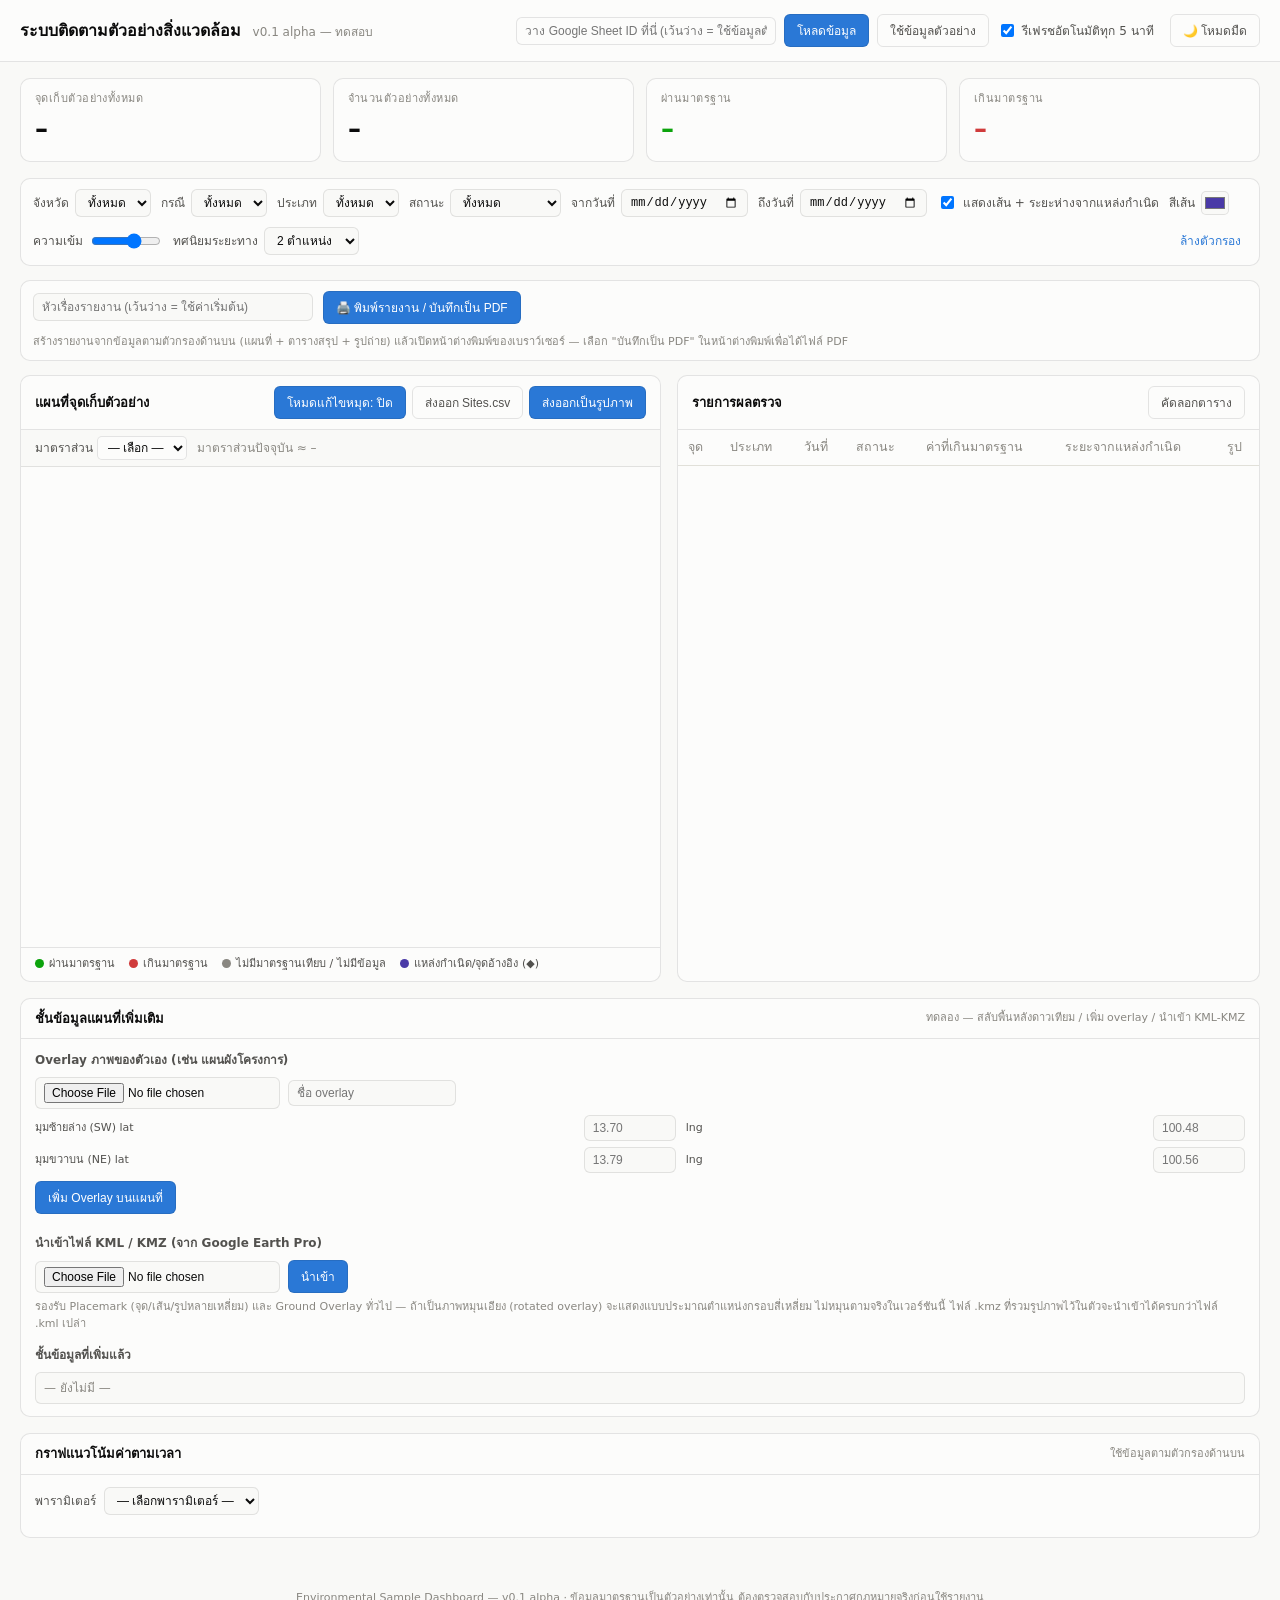
==== commit ba9f3452: "Add print/PDF report mode Adds a "พิมพ์รายงาน" button that builds a print-only report — title (edita" ====
--- a/dashboard/index.html
+++ b/dashboard/index.html
@@ -133,6 +133,33 @@
   .filters input[type=range] { width: 70px; vertical-align: middle; }
   .filters .spacer { flex: 1; }
   .filters .reset { font-size: 12px; color: var(--series-water); cursor: pointer; background: none; border: none; }
+
+  .print-bar {
+    display: flex; align-items: center; gap: 10px; flex-wrap: wrap;
+    background: var(--surface-1); border: 1px solid var(--border); border-radius: 10px;
+    padding: 10px 12px; margin-bottom: 14px;
+  }
+  .print-bar input[type=text] {
+    padding: 6px 8px; border-radius: 6px; border: 1px solid var(--border);
+    background: var(--surface-2); color: var(--text-primary); font-size: 12px; width: 280px;
+  }
+  .print-bar-hint { font-size: 11px; color: var(--text-muted); }
+
+  #print-report { display: none; }
+  #print-report h1 { font-size: 20px; margin: 0 0 4px; }
+  #print-report .meta { font-size: 12px; color: #555; margin-bottom: 14px; }
+  #print-report .print-map-img { max-width: 100%; border: 1px solid #ccc; margin-bottom: 16px; }
+  #print-report h2 { font-size: 15px; margin: 20px 0 8px; border-bottom: 1px solid #ccc; padding-bottom: 4px; }
+  #print-report table { border-collapse: collapse; width: 100%; font-size: 11px; }
+  #print-report .photo-grid { display: grid; grid-template-columns: repeat(4, 1fr); gap: 10px; }
+  #print-report .photo-card { font-size: 10px; text-align: center; }
+  #print-report .photo-card img { width: 100%; height: 110px; object-fit: cover; border: 1px solid #ccc; }
+  @media print {
+    body * { visibility: hidden; }
+    #print-report, #print-report * { visibility: visible; }
+    #print-report { display: block; position: absolute; top: 0; left: 0; width: 100%; color: #000; background: #fff; }
+    #print-report .photo-grid { grid-template-columns: repeat(3, 1fr); }
+  }
 
   .layout { display: grid; grid-template-columns: 1.1fr 1fr; gap: 16px; }
   @media (max-width: 980px) { .layout { grid-template-columns: 1fr; } }
@@ -314,6 +341,12 @@
     </label>
     <div class="spacer"></div>
     <button class="reset" id="f-reset">ล้างตัวกรอง</button>
+  </div>
+
+  <div class="print-bar">
+    <input type="text" id="report-title" placeholder="หัวเรื่องรายงาน (เว้นว่าง = ใช้ค่าเริ่มต้น)">
+    <button class="btn" id="print-report-btn" type="button">🖨️ พิมพ์รายงาน / บันทึกเป็น PDF</button>
+    <span class="print-bar-hint">สร้างรายงานจากข้อมูลตามตัวกรองด้านบน (แผนที่ + ตารางสรุป + รูปถ่าย) แล้วเปิดหน้าต่างพิมพ์ของเบราว์เซอร์ — เลือก "บันทึกเป็น PDF" ในหน้าต่างพิมพ์เพื่อได้ไฟล์ PDF</span>
   </div>
 
   <div class="layout">
@@ -417,6 +450,7 @@
 <footer>Environmental Sample Dashboard — v0.1 alpha · ข้อมูลมาตรฐานเป็นตัวอย่างเท่านั้น ต้องตรวจสอบกับประกาศกฎหมายจริงก่อนใช้รายงาน</footer>
 
 <div id="photo-modal"><img id="photo-modal-img" src="" alt=""></div>
+<div id="print-report"></div>
 <datalist id="province-datalist"></datalist>
 <datalist id="case-type-datalist"></datalist>
 <datalist id="standard-set-datalist"></datalist>
@@ -1607,12 +1641,10 @@
    EXPORT MAP AS IMAGE
    ========================================================================= */
 
-document.getElementById('export-map-btn').addEventListener('click', async () => {
-  const btn = document.getElementById('export-map-btn');
+// Shared by the PNG-download button and the print-report builder below.
+// Returns a data: URL of the current map view, or null if capture fails.
+async function captureMapAsDataUrl() {
   const controls = document.querySelector('#map .leaflet-control-container');
-  const originalText = btn.textContent;
-  btn.textContent = 'กำลังส่งออก...';
-  btn.disabled = true;
   if (controls) controls.style.display = 'none';
   try {
     const timeout = new Promise((_, reject) => setTimeout(() => reject(new Error('timeout')), 20000));
@@ -1620,19 +1652,103 @@
       html2canvas(document.getElementById('map'), { useCORS: true, allowTaint: false }),
       timeout,
     ]);
+    return canvas.toDataURL('image/png');
+  } catch (err) {
+    console.error(err);
+    return null;
+  } finally {
+    if (controls) controls.style.display = '';
+  }
+}
+
+document.getElementById('export-map-btn').addEventListener('click', async () => {
+  const btn = document.getElementById('export-map-btn');
+  const originalText = btn.textContent;
+  btn.textContent = 'กำลังส่งออก...';
+  btn.disabled = true;
+  const dataUrl = await captureMapAsDataUrl();
+  if (dataUrl) {
     const link = document.createElement('a');
     const stamp = new Date().toISOString().slice(0, 10);
     link.download = `environmental-map-${stamp}.png`;
-    link.href = canvas.toDataURL('image/png');
+    link.href = dataUrl;
     link.click();
-  } catch (err) {
-    console.error(err);
+  } else {
     alert('ส่งออกรูปภาพไม่สำเร็จ (หรือใช้เวลานานเกินไป) มักเกิดจากพื้นหลังแผนที่ (เช่น OpenStreetMap) ไม่อนุญาตให้ดึงภาพข้ามโดเมน (CORS) หรือโหลดไทล์ไม่ครบ — ลองสลับไปใช้พื้นหลัง "ภาพถ่ายดาวเทียม (Esri)" แล้วลองใหม่ หรือใช้การพิมพ์หน้าจอ/สกรีนช็อตแทน');
-  } finally {
-    if (controls) controls.style.display = '';
-    btn.textContent = originalText;
-    btn.disabled = false;
-  }
+  }
+  btn.textContent = originalText;
+  btn.disabled = false;
+});
+
+/* =========================================================================
+   PRINT REPORT — title + map + summary table + photo grid, via window.print()
+   ========================================================================= */
+
+function buildFilterSummaryText() {
+  const type = document.getElementById('f-type').value;
+  const status = document.getElementById('f-status').value;
+  const from = document.getElementById('f-from').value;
+  const to = document.getElementById('f-to').value;
+  const province = document.getElementById('f-province').value;
+  const caseType = document.getElementById('f-case-type').value;
+  const parts = [
+    `ประเภท: ${type === 'all' ? 'ทั้งหมด' : TYPE_LABEL[type]}`,
+    `สถานะ: ${status === 'all' ? 'ทั้งหมด' : statusLabel(status)}`,
+  ];
+  if (province !== 'all') parts.push(`จังหวัด: ${province}`);
+  if (caseType !== 'all') parts.push(`กรณี: ${caseType}`);
+  if (from || to) parts.push(`ช่วงวันที่: ${from || '…'} ถึง ${to || '…'}`);
+  return parts.join(' · ');
+}
+
+function buildPhotoGridHtml(samples) {
+  const withPhotos = samples.filter(s => s.row.photo_url);
+  if (!withPhotos.length) return '';
+  const cards = withPhotos.map(s => {
+    const thumb = driveThumb(s.row.photo_url, 400);
+    return `<div class="photo-card"><img src="${thumb}" alt=""><div>${escapeHtml(s.site.site_id)} · ${escapeHtml(s.date)}</div></div>`;
+  }).join('');
+  return `<h2>รูปถ่ายประกอบ</h2><div class="photo-grid">${cards}</div>`;
+}
+
+document.getElementById('print-report-btn').addEventListener('click', async () => {
+  const btn = document.getElementById('print-report-btn');
+  const originalText = btn.textContent;
+  btn.textContent = 'กำลังสร้างรายงาน...';
+  btn.disabled = true;
+
+  const mapDataUrl = await captureMapAsDataUrl();
+  const title = document.getElementById('report-title').value.trim() || 'รายงานผลการติดตามตรวจสอบคุณภาพสิ่งแวดล้อม';
+  const dateStr = new Date().toLocaleDateString('th-TH', { year: 'numeric', month: 'long', day: 'numeric' });
+  const stats = {
+    sites: document.getElementById('stat-sites').textContent,
+    samples: document.getElementById('stat-samples').textContent,
+    pass: document.getElementById('stat-pass').textContent,
+    fail: document.getElementById('stat-fail').textContent,
+  };
+  const mapHtml = mapDataUrl
+    ? `<img class="print-map-img" src="${mapDataUrl}" alt="แผนที่">`
+    : `<p style="color:#900;font-size:12px">(ไม่สามารถแนบภาพแผนที่ได้ในครั้งนี้ — ลองสลับไปใช้พื้นหลังภาพถ่ายดาวเทียมแล้วลองใหม่)</p>`;
+
+  document.getElementById('print-report').innerHTML = `
+    <h1>${escapeHtml(title)}</h1>
+    <div class="meta">
+      วันที่พิมพ์: ${escapeHtml(dateStr)} ·
+      จุดที่แสดง: ${escapeHtml(stats.sites)} · ตัวอย่าง: ${escapeHtml(stats.samples)} ·
+      ผ่านมาตรฐาน: ${escapeHtml(stats.pass)} · เกินมาตรฐาน: ${escapeHtml(stats.fail)}<br>
+      ตัวกรองที่ใช้: ${escapeHtml(buildFilterSummaryText())}
+    </div>
+    <h2>แผนที่จุดเก็บตัวอย่าง</h2>
+    ${mapHtml}
+    <h2>ตารางผลตรวจ</h2>
+    ${resultsTableToHtml(CURRENT_FILTERED)}
+    ${buildPhotoGridHtml(CURRENT_FILTERED)}
+    <p style="font-size:10px;color:#777;margin-top:16px">ข้อมูลมาตรฐานเป็นตัวอย่างเท่านั้น ต้องตรวจสอบกับประกาศกฎหมายจริงก่อนใช้รายงานฉบับจริง</p>
+  `;
+
+  btn.textContent = originalText;
+  btn.disabled = false;
+  window.print();
 });
 
 /* =========================================================================
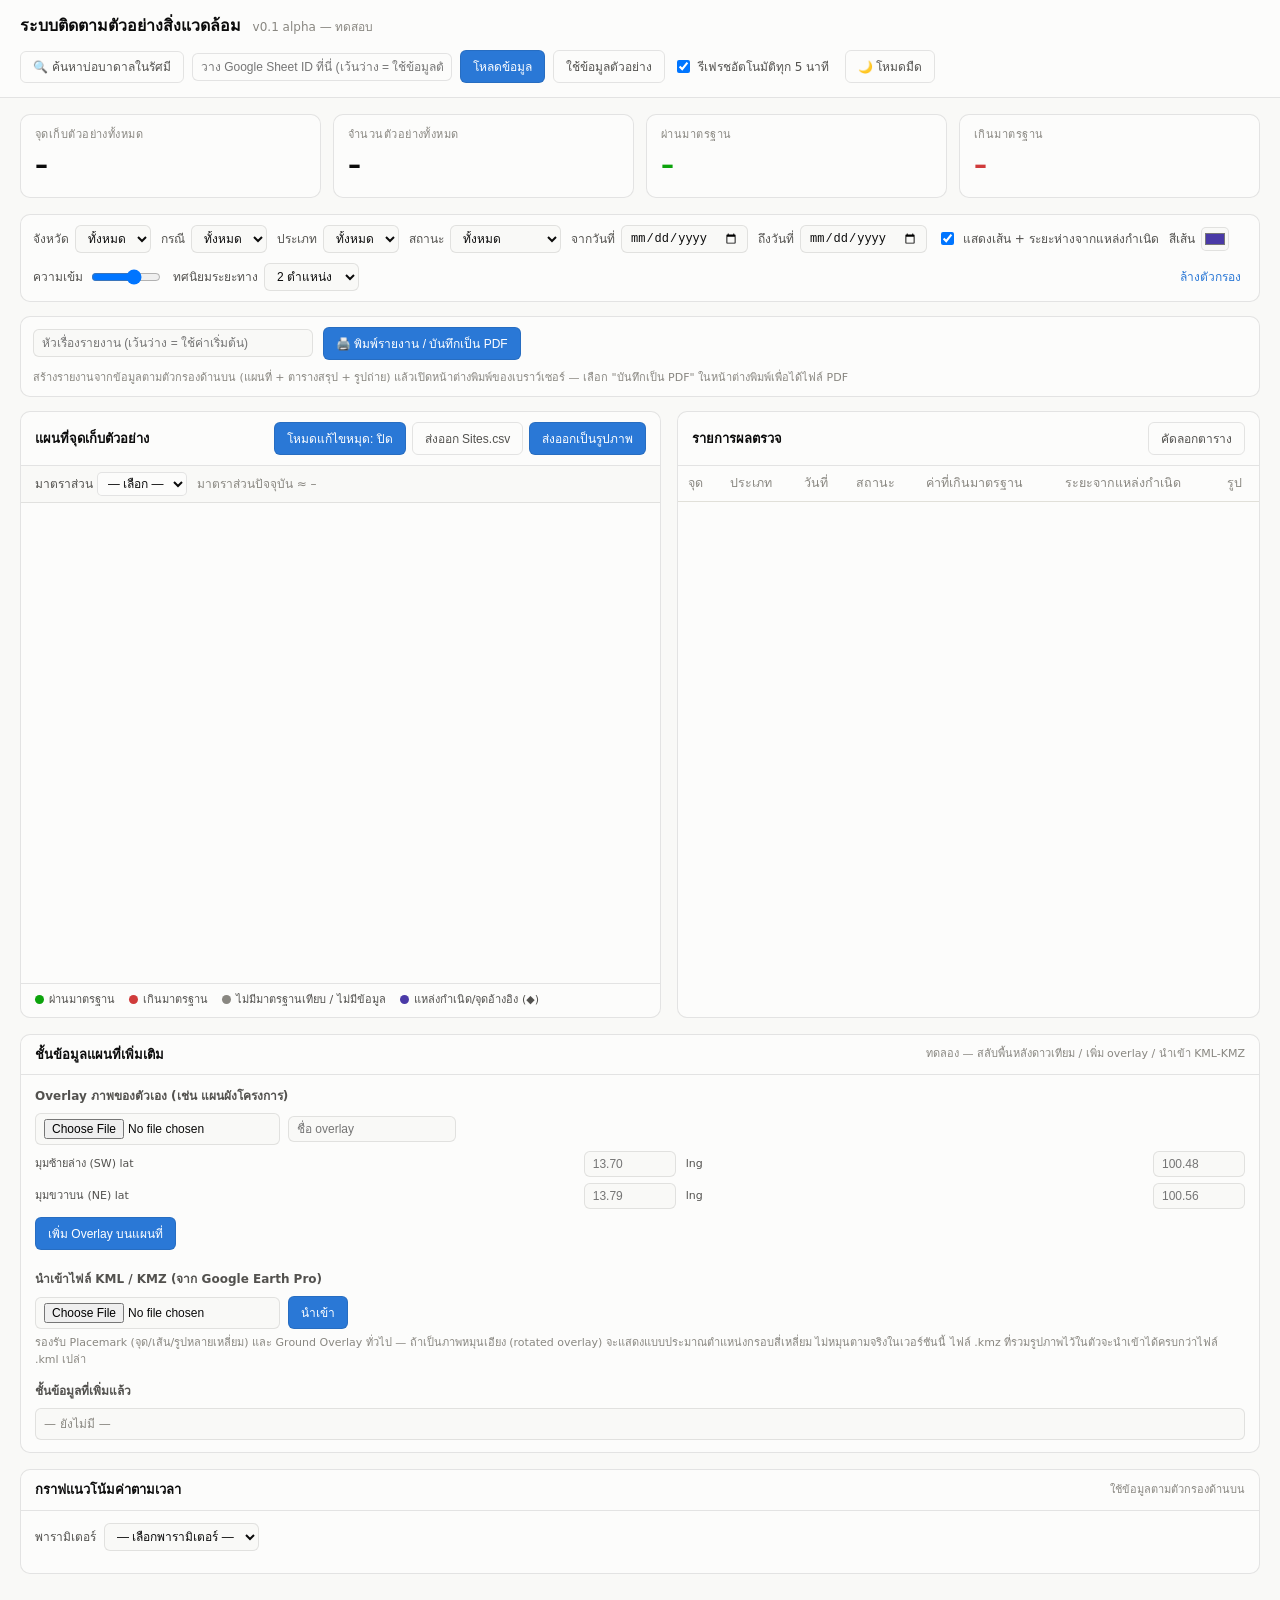
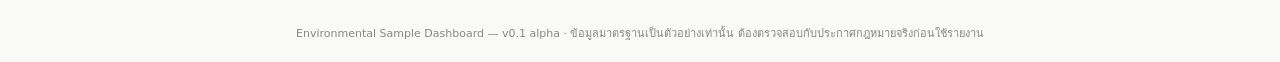
==== commit 40eacf5f: "Add groundwater well radius finder tool Adds dashboard/well-finder.html: a standalone page where a u" ====
--- a/dashboard/index.html
+++ b/dashboard/index.html
@@ -283,6 +283,7 @@
 <header>
   <h1>ระบบติดตามตัวอย่างสิ่งแวดล้อม <span class="ver">v0.1 alpha — ทดสอบ</span></h1>
   <div class="sheet-config">
+    <a href="./well-finder.html" class="btn secondary" style="text-decoration:none;display:inline-flex;align-items:center">🔍 ค้นหาบ่อบาดาลในรัศมี</a>
     <input type="text" id="sheet-id-input" placeholder="วาง Google Sheet ID ที่นี่ (เว้นว่าง = ใช้ข้อมูลตัวอย่าง)">
     <button id="load-btn">โหลดข้อมูล</button>
     <button class="secondary" id="demo-btn">ใช้ข้อมูลตัวอย่าง</button>
